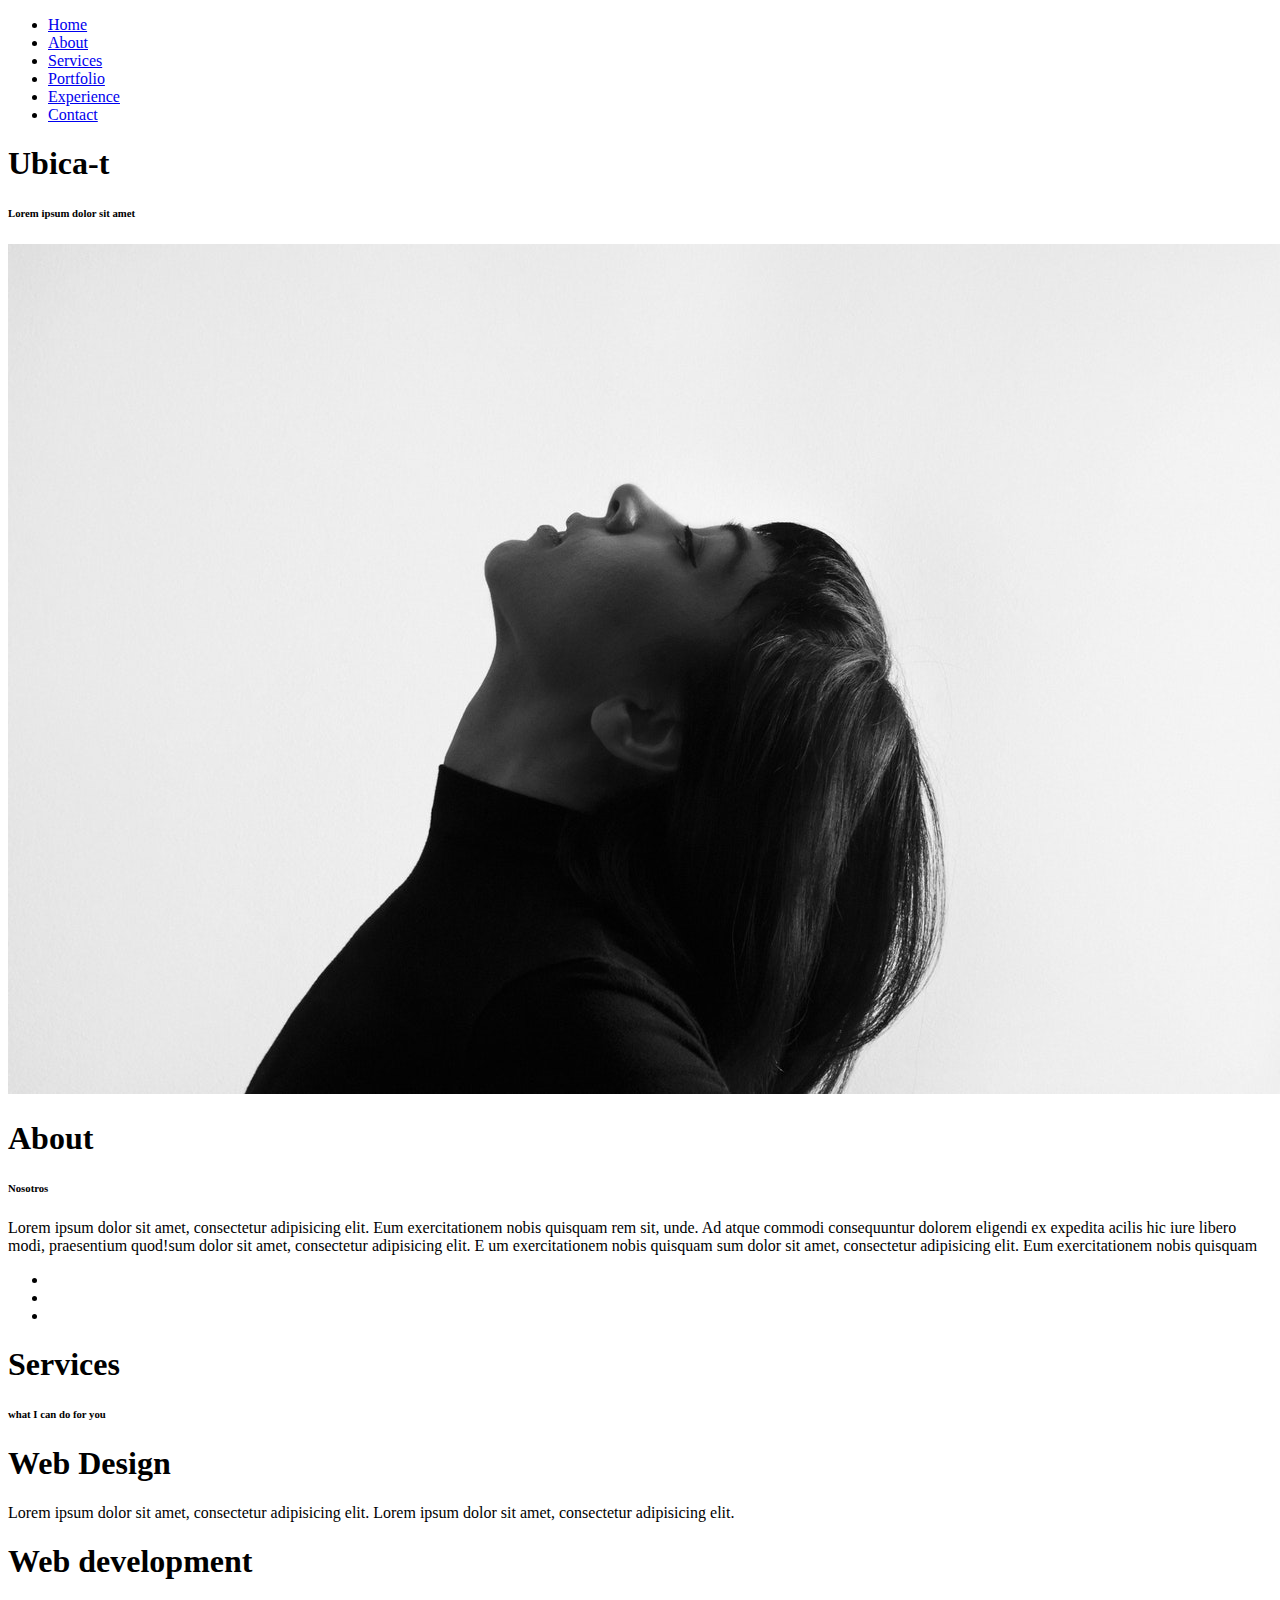
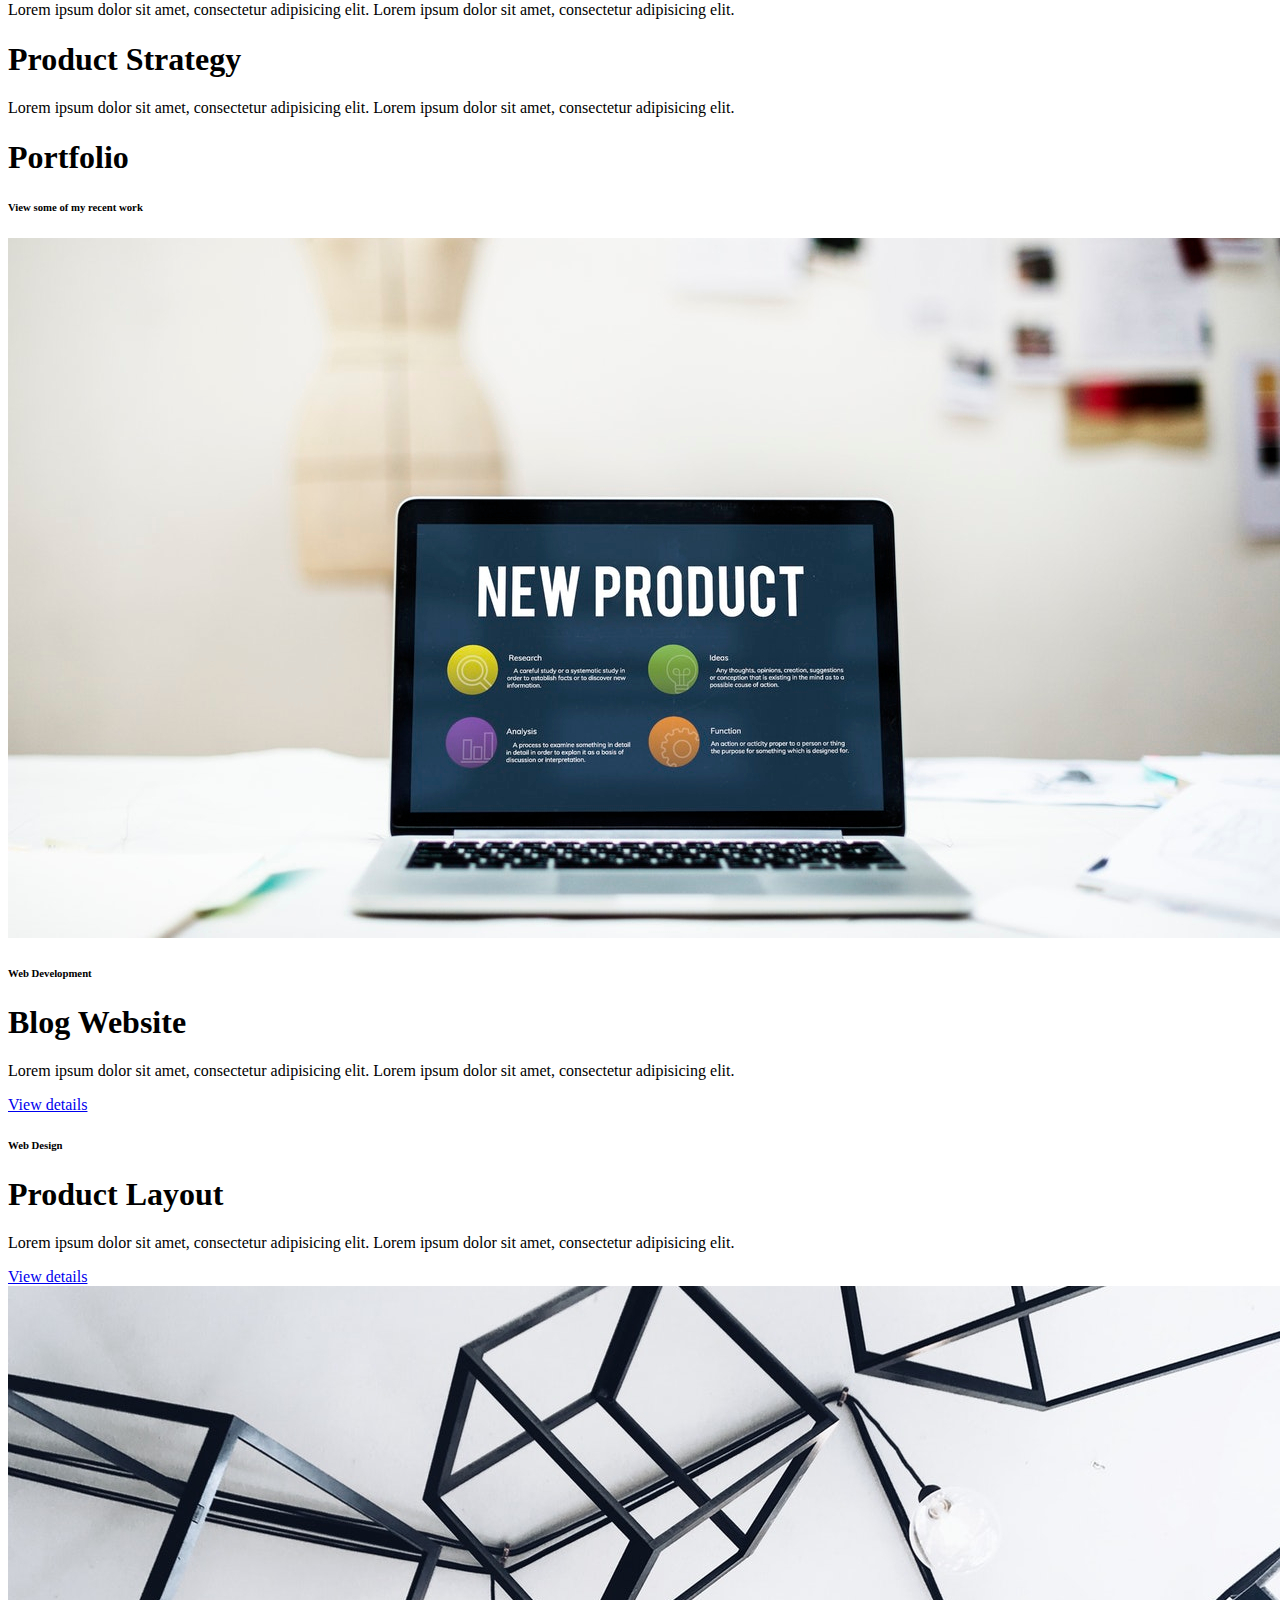
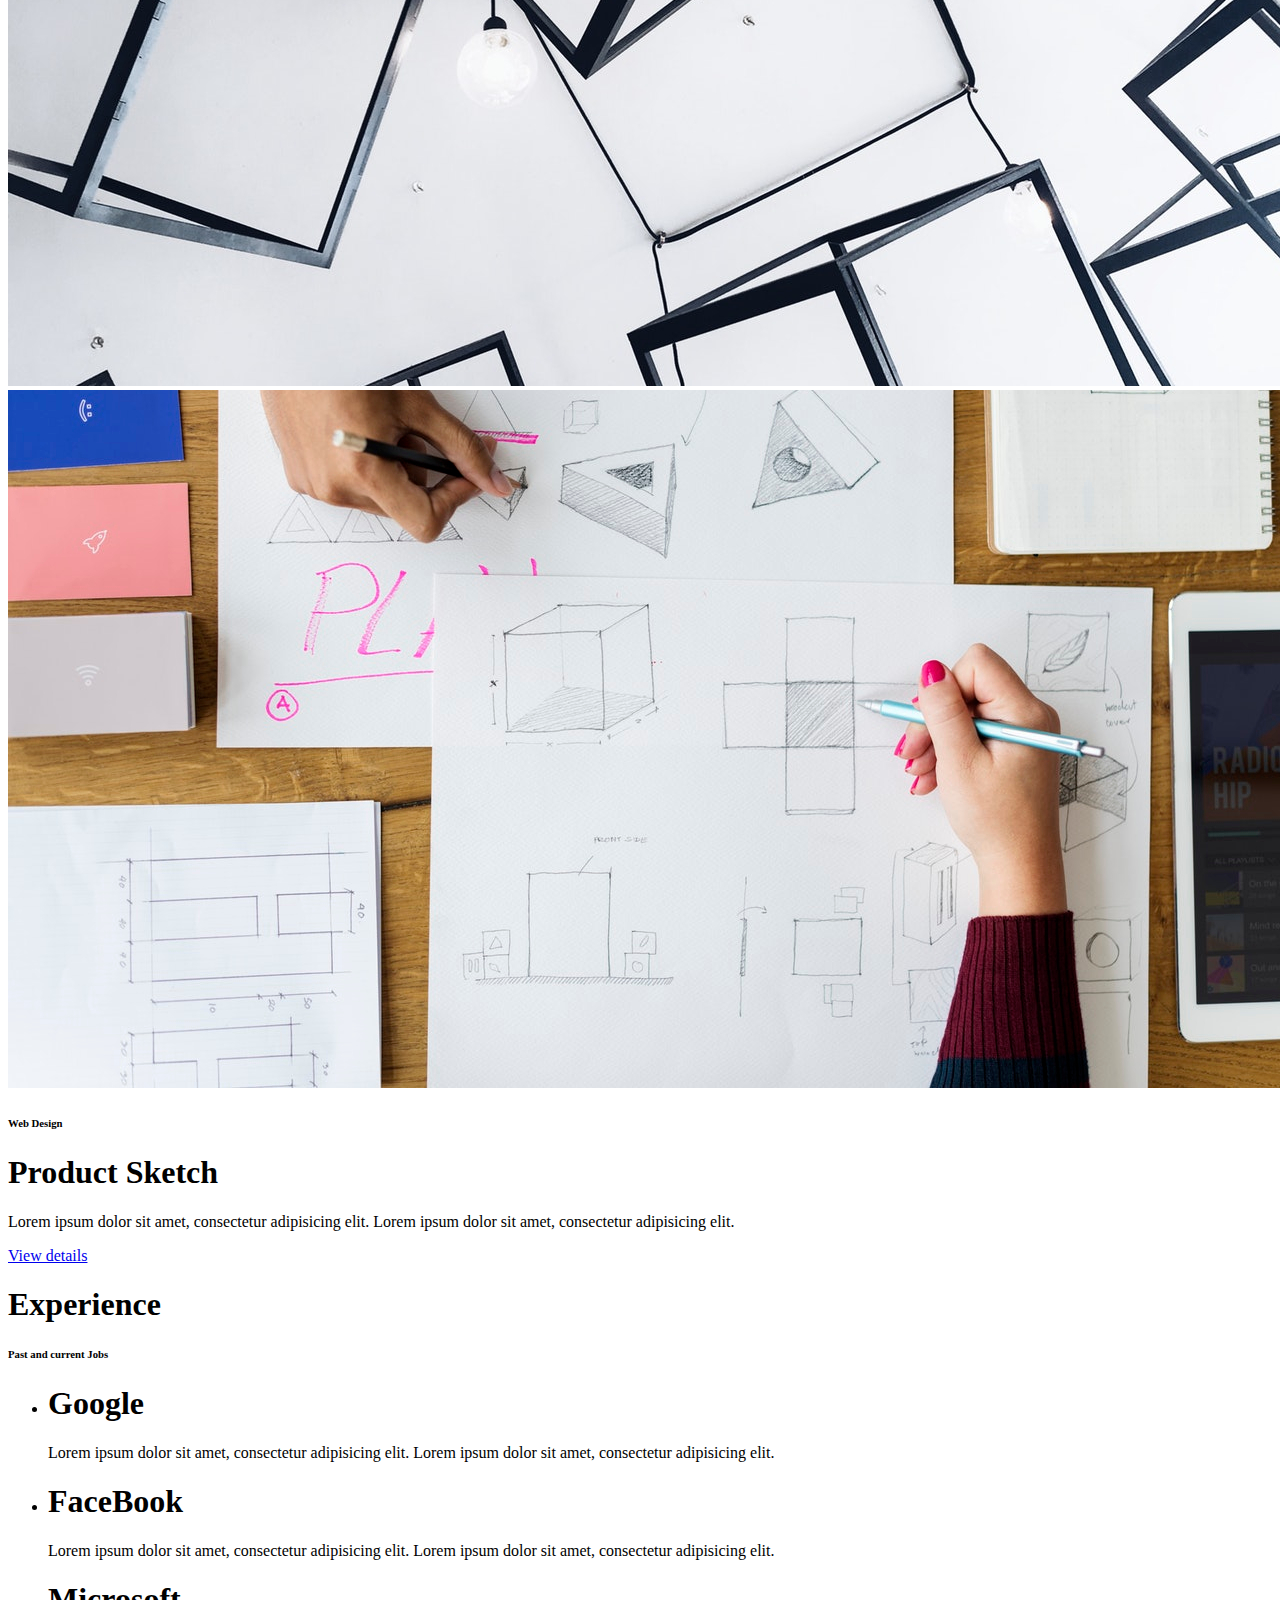
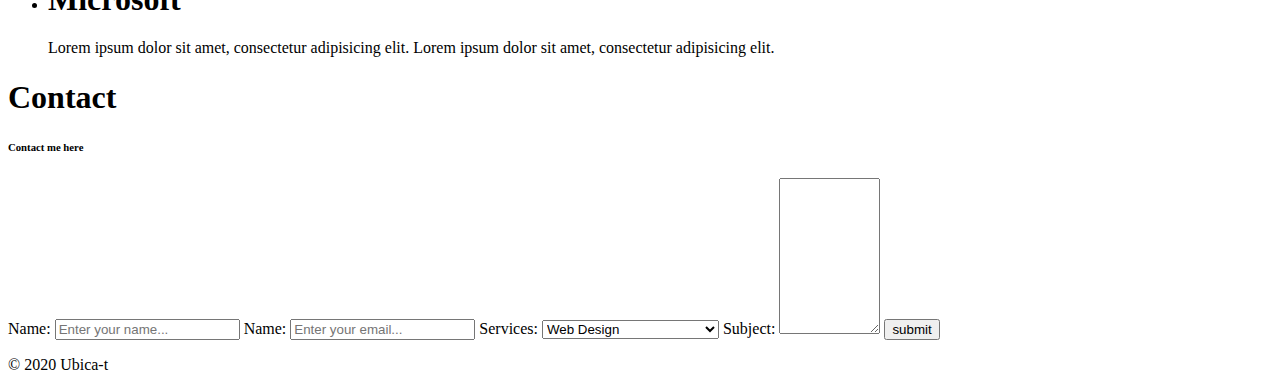
==== index.html @ 1b2a7c25 "markup ready" ====
<!DOCTYPE html>
<html lang="en">
<head>
    <meta charset="UTF-8">
    <meta name="viewport" content="width=device-width, initial-scale=1">
    <title>Rosie Ellis</title>
    <link rel="stylesheet" href="https://unpkg.com/aos@next/dist/aos.css"/>
    <link rel="stylesheet" href="https://use.fontawesome.com/releases/v5.7.2/css/all.css"
          integrity="sha384-fnmOCqbTlWIlj8LyTjo7mOUStjsKC4pOpQbqyi7RrhN7udi9RwhKkMHpvLbHG9Sr" crossorigin="anonymous">
    <link rel="stylesheet" href="main.css">
</head>
<body>
<header>
    <div class="menu-toggler">
        <div class="bar half start"></div>
        <div class="bar"></div>
        <div class="bar half end"></div>
    </div>
    <nav class="top-nav">
        <ul class="nav-list">
            <li>
                <a href="index.html" class="nav-link">Home</a>
            </li>
            <li>
                <a href="#about" class="nav-link">About</a>
            </li>
            <li>
                <a href="#services" class="nav-link">Services</a>
            </li>
            <li>
                <a href="#portfolio" class="nav-link">Portfolio</a>
            </li>
            <li>
                <a href="#experience" class="nav-link">Experience</a>
            </li>
            <li>
                <a href="#contact" class="nav-link">Contact</a>
            </li>
        </ul>
    </nav>
    <div class="landing-text">
        <h1>Ubica-t</h1>
        <h6>Lorem ipsum dolor sit amet</h6>
    </div>
</header>

<section class="about" id="about">
    <div class="container">
        <div class="profile-img">
            <img src="images/profile.jpeg" alt="">
        </div>
        <div class="about-details">
            <div class="about-heading">
                <h1>About</h1>
                <h6>Nosotros</h6>
            </div>
            <p>Lorem ipsum dolor sit amet, consectetur adipisicing elit. Eum exercitationem nobis quisquam rem sit,
                unde. Ad atque commodi consequuntur dolorem eligendi ex expedita
                acilis hic iure libero modi, praesentium quod!sum dolor sit amet, consectetur adipisicing elit. E
                um exercitationem nobis quisquam sum dolor sit amet, consectetur adipisicing elit. Eum exercitationem
                nobis quisquam
            </p>
        </div>
        <div class="social-media">
            <ul class="nav-list">
                <li>
                    <a href="#" class="icon-link"><i class="fab fa-facebook-square"></i></a>
                </li>
                <li>
                    <a href="#" class="icon-link"><i class="fab fa-twitter-square"></i></a>
                </li>
                <li>
                    <a href="#" class="icon-link"><i class="fab fa-dribbble-square"></i></a>
                </li>
            </ul>
        </div>
    </div>
</section>
<section class="services" id="services">
    <div class="container">
        <div class="section-heading">
            <h1>Services</h1>
            <h6>what I can do for you</h6>
        </div>
        <div class="my-skills">
            <div class="skill">
                <div class="icon-container">
                    <i class="fas-fa-layer-gruop"></i>
                </div>
                <h1>Web Design</h1>
                <p>
                    Lorem ipsum dolor sit amet, consectetur adipisicing elit.
                    Lorem ipsum dolor sit amet, consectetur adipisicing elit.
                </p>
            </div>
            <div class="skill">
                <div class="icon-container">
                    <i class="fas-fa-layer-gruop"></i>
                </div>
                <h1>Web development</h1>
                <p>
                    Lorem ipsum dolor sit amet, consectetur adipisicing elit.
                    Lorem ipsum dolor sit amet, consectetur adipisicing elit.
                </p>
            </div>
            <div class="skill">
                <div class="icon-container">
                    <i class="fas-fa-layer-gruop"></i>
                </div>
                <h1>Product Strategy</h1>
                <p>
                    Lorem ipsum dolor sit amet, consectetur adipisicing elit.
                    Lorem ipsum dolor sit amet, consectetur adipisicing elit.
                </p>
            </div>
        </div>
    </div>
</section>

<section class="portfolio" id="portfolio">
    <div class="container">
        <div class="section-heading">
            <h1>Portfolio</h1>
            <h6>View some of my recent work</h6>
        </div>
        <div class="portfolio-item">
            <div class="portfolio-img">
                <img src="images/portitem1.jpeg" alt="">
            </div>
            <div class="portfolio-description">
                <h6>Web Development</h6>
                <h1>Blog Website</h1>
                <p>Lorem ipsum dolor sit amet, consectetur adipisicing elit.
                    Lorem ipsum dolor sit amet, consectetur adipisicing elit.
                </p>
                <a href="#" class="cta">View details</a>
            </div>
        </div>
        <div class="portfolio-item">
            <div class="portfolio-description">
                <h6>Web Design</h6>
                <h1>Product Layout</h1>
                <p>Lorem ipsum dolor sit amet, consectetur adipisicing elit.
                    Lorem ipsum dolor sit amet, consectetur adipisicing elit.
                </p>
                <a href="#" class="cta">View details</a>
            </div>
            <div class="portfolio-img">
                <img src="images/portitem2.jpeg" alt="">
            </div>

        </div>
        <div class="portfolio-item">
            <div class="portfolio-img">
                <img src="images/portitem3.jpeg" alt="">
            </div>
            <div class="portfolio-description">
                <h6>Web Design</h6>
                <h1>Product Sketch</h1>
                <p>Lorem ipsum dolor sit amet, consectetur adipisicing elit.
                    Lorem ipsum dolor sit amet, consectetur adipisicing elit.
                </p>
                <a href="#" class="cta">View details</a>
            </div>
        </div>
    </div>
</section>

<section class="experience" id="experience">
    <div class="container">
        <div class="section-heading">
            <h1>Experience</h1>
            <h6>Past and current Jobs</h6>
        </div>
        <div class="timeline">
            <ul>
                <li class="date" data-date="2011 - Present">
                    <h1>Google</h1>
                    <p>
                        Lorem ipsum dolor sit amet, consectetur adipisicing elit.
                        Lorem ipsum dolor sit amet, consectetur adipisicing elit.
                    </p>
                </li>
                <li class="date" data-date="2008 - 2011">
                    <h1>FaceBook</h1>
                    <p>
                        Lorem ipsum dolor sit amet, consectetur adipisicing elit.
                        Lorem ipsum dolor sit amet, consectetur adipisicing elit.
                    </p>
                </li>
                <li class="date" data-date="2002 - 2007">
                    <h1>Microsoft</h1>
                    <p>
                        Lorem ipsum dolor sit amet, consectetur adipisicing elit.
                        Lorem ipsum dolor sit amet, consectetur adipisicing elit.
                    </p>
                </li>
            </ul>
        </div>
    </div>
</section>

<section class="contact" id="contact">
    <div class="container">
        <div class="section-heading">
            <h1>Contact</h1>
            <h6>Contact me here</h6>
        </div>
        <form action="">
            <label for="name">Name:</label>
            <input type="text" id="name" name="name" placeholder="Enter your name..." required>
            <label for="email">Name:</label>
            <input type="email" id="email" name="email" placeholder="Enter your email..." required>
            <label for="service">Services:</label>
            <select name="services" id="service">
                <option value="">Web Design</option>
                <option value="">Web Development</option>
                <option value="">Web Design/Development</option>
            </select>
            <label for="subject">Subject:</label>
            <textarea name="subject" id="subject" cols="10" rows="10"></textarea>
            <input type="submit" value="submit">

        </form>
    </div>
</section>

<footer class="copyright">
    <div class="up" id="up">
        <i class="fas fa-chevron-up"></i>
        <p>&copy; 2020 Ubica-t</p>
    </div>
</footer>

<script src="https://ajax.googleapis.com/ajax/libs/jquery/3.3.1/jquery.min.js"></script>
<script src="https://unpkg.com/aos@next/dist/aos.js"></script>
<script src="main.js"></script>
</body>
</html>
---- main.css ----
/*Start global*/
/*End global*/

/*Start reusable*/
/*End reusable*/

/*Start header*/
/*End header*/

/*Start about*/
/*End about*/

/*Start services*/
/*End services*/

/*Start portfolio*/
/*End services*/

/*Start timeline*/
/*End timeline*/

/*Start contact*/
/*End contact*/

/*Start footer*/
/*End footer*/

/*Start animations*/
/*End animations*/

/*Start media queries*/
/*End media queries*/
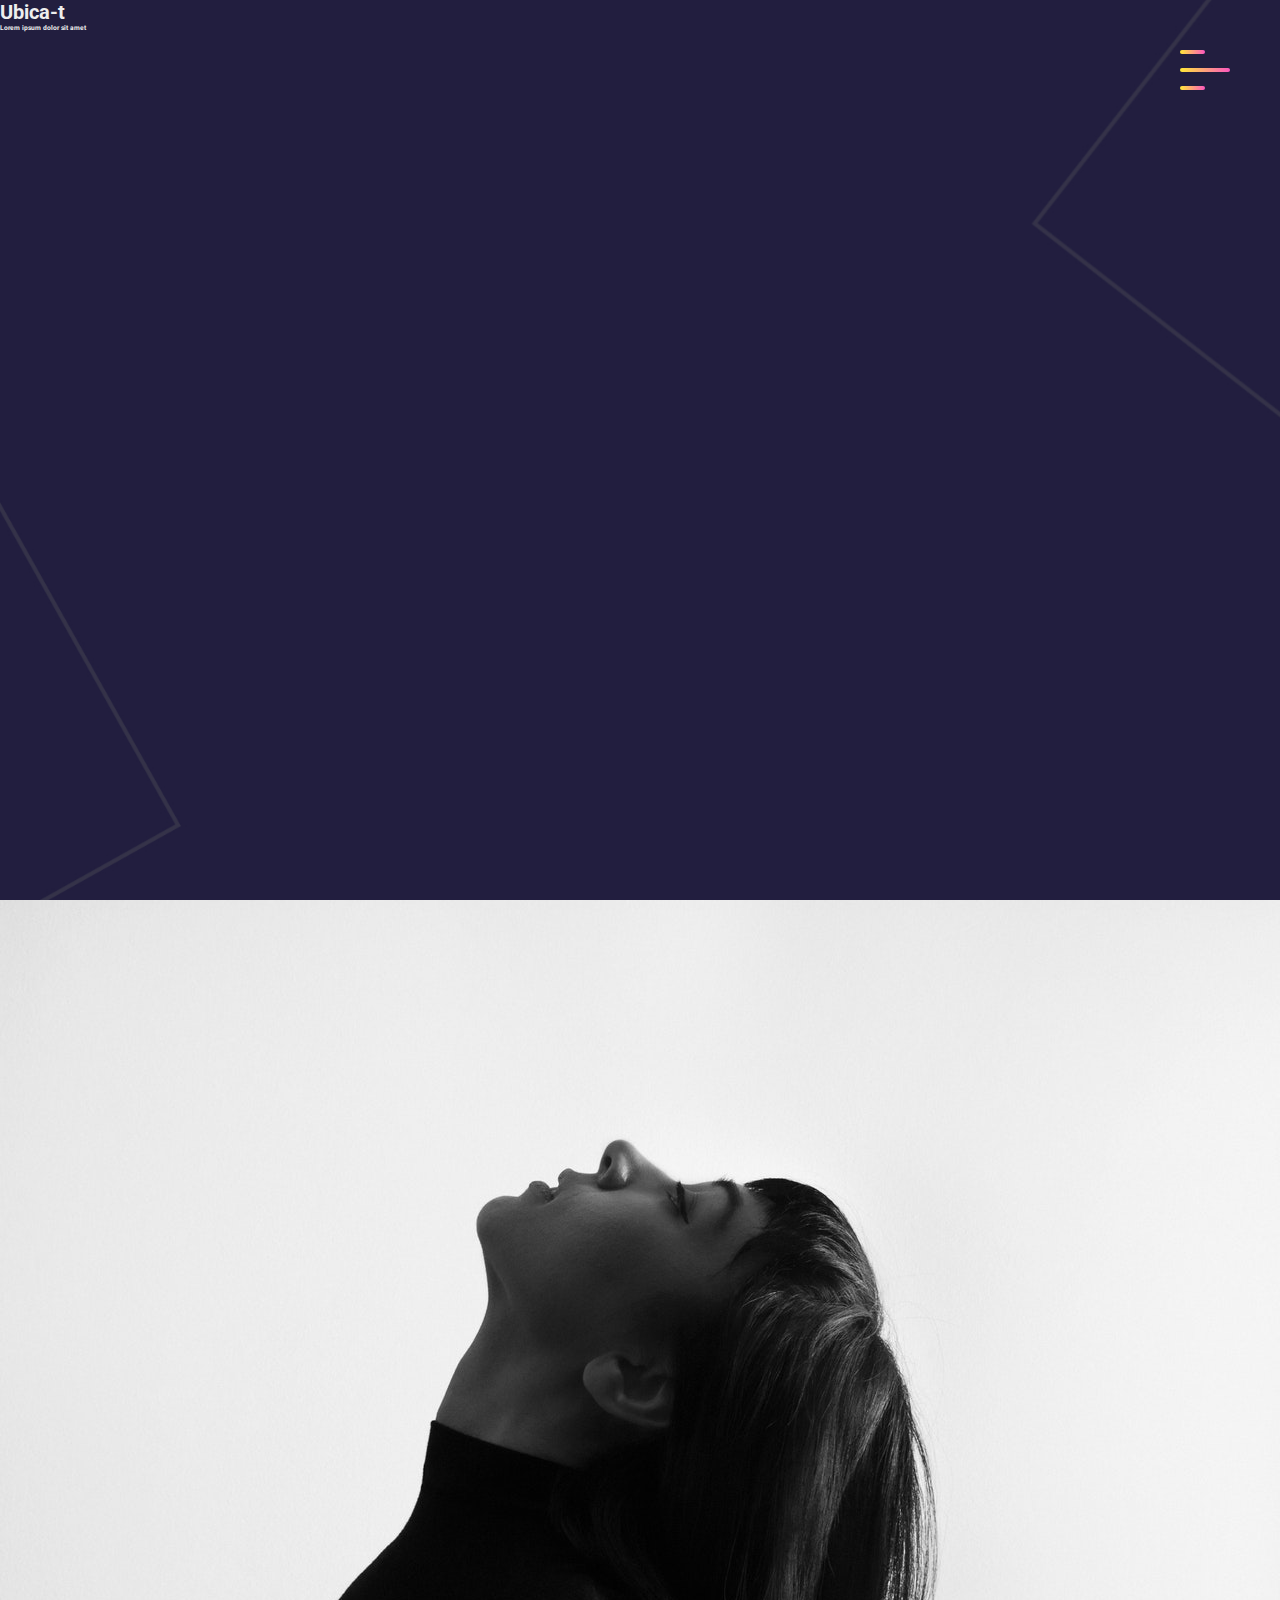
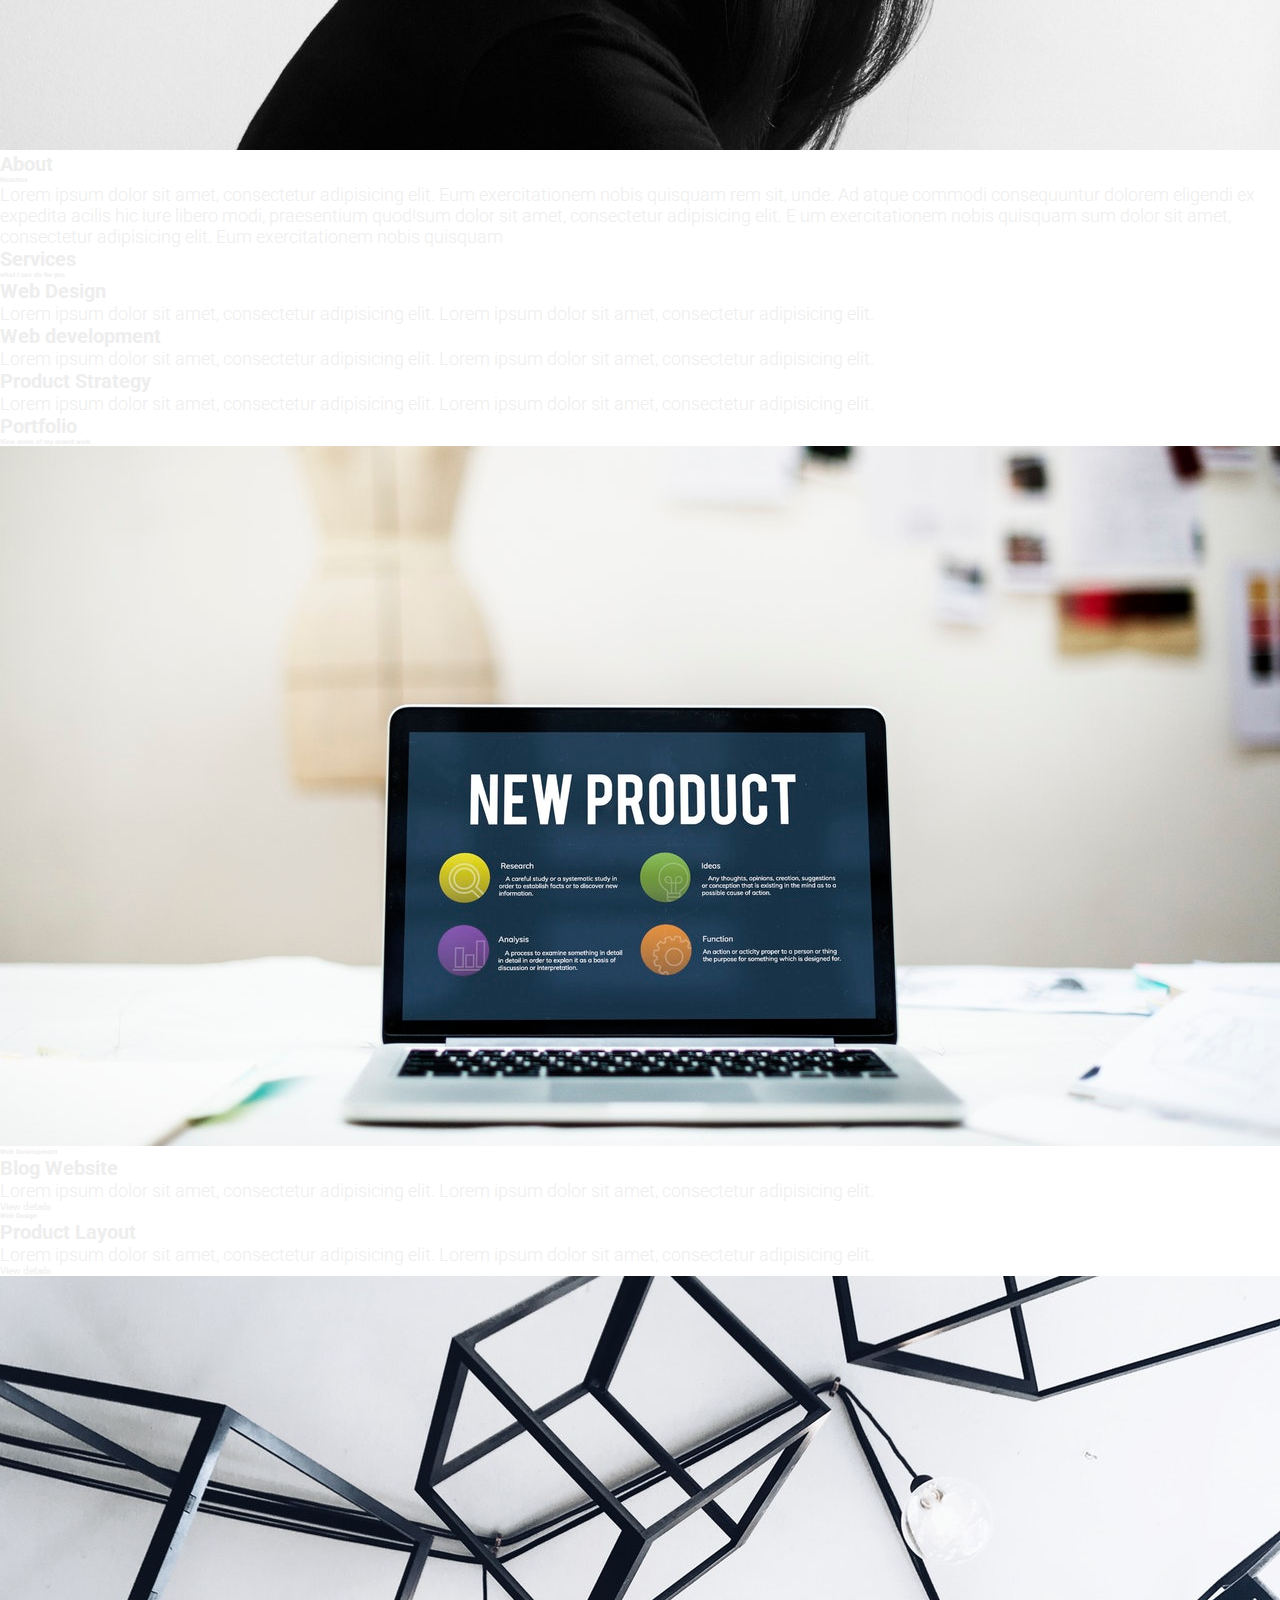
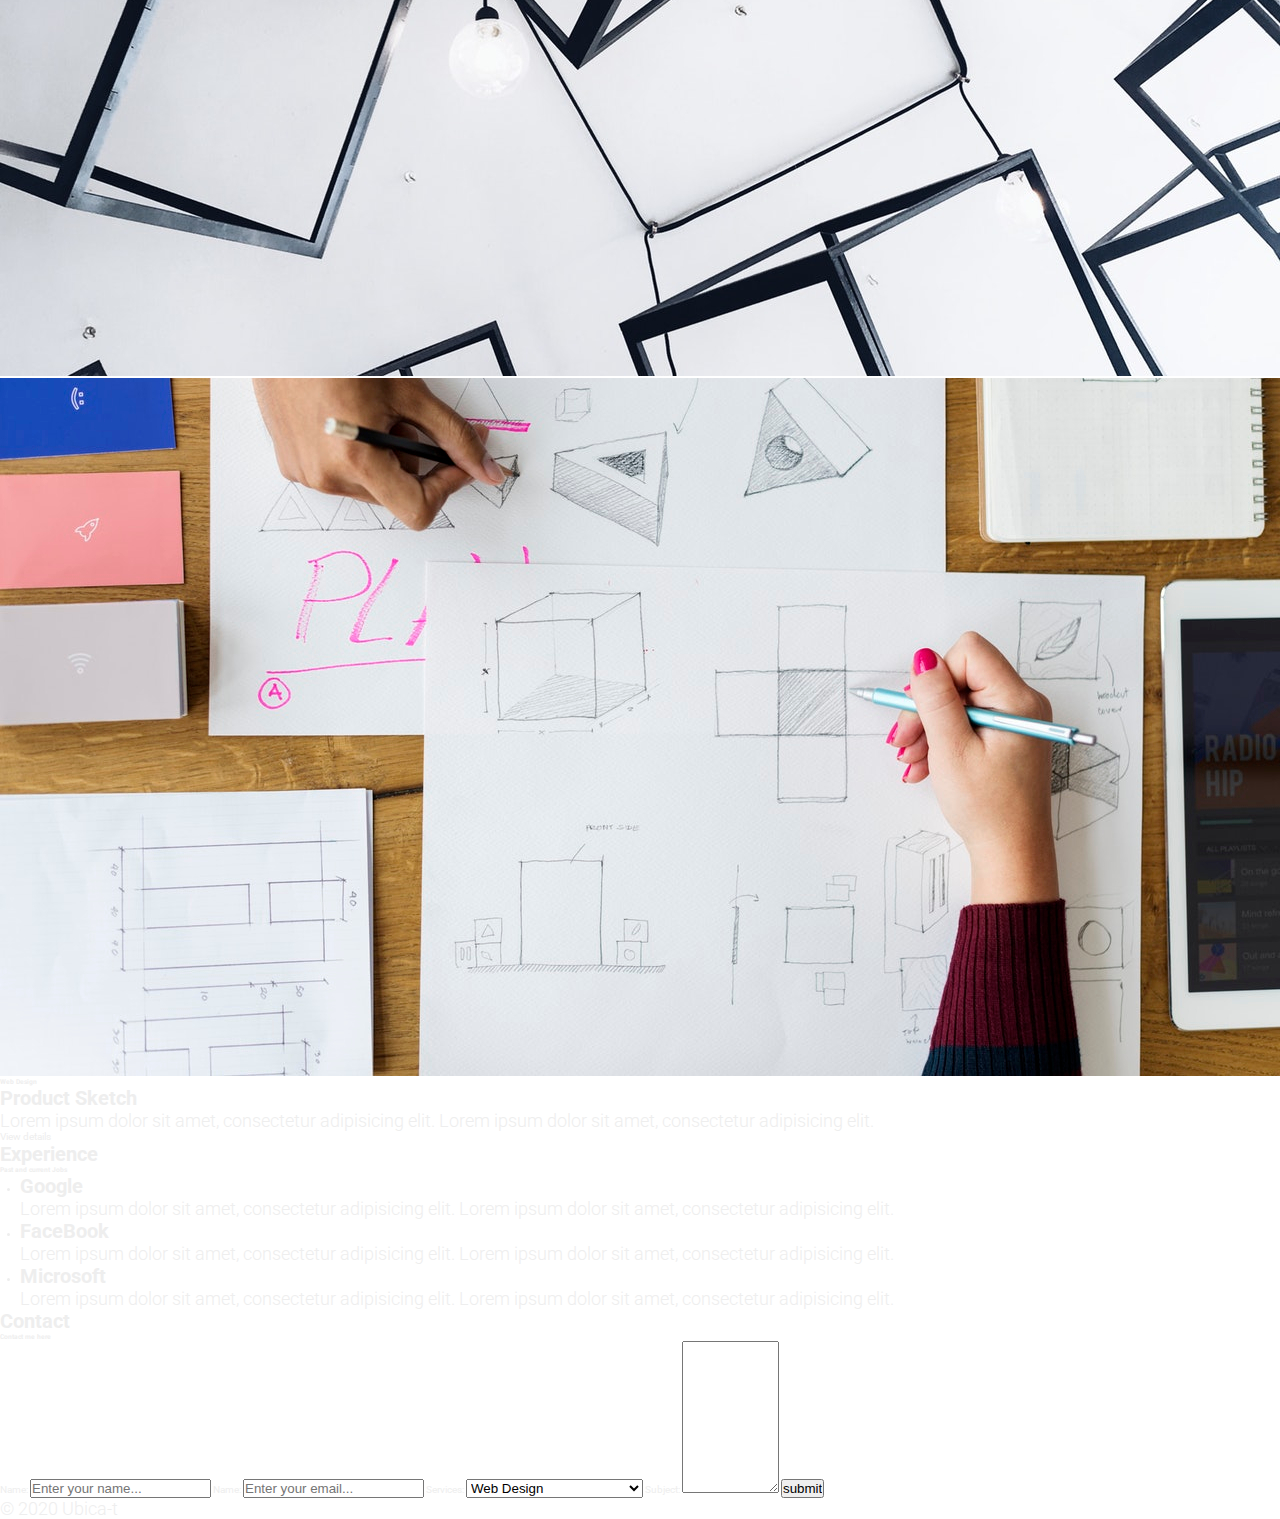
==== commit 547134ac: "starting css" ====
--- a/index.html
+++ b/index.html
@@ -4,6 +4,7 @@
     <meta charset="UTF-8">
     <meta name="viewport" content="width=device-width, initial-scale=1">
     <title>Rosie Ellis</title>
+    <link href="https://fonts.googleapis.com/css2?family=Piedra&family=Roboto:wght@300;400;700&display=swap" rel="stylesheet">
     <link rel="stylesheet" href="https://unpkg.com/aos@next/dist/aos.css"/>
     <link rel="stylesheet" href="https://use.fontawesome.com/releases/v5.7.2/css/all.css"
           integrity="sha384-fnmOCqbTlWIlj8LyTjo7mOUStjsKC4pOpQbqyi7RrhN7udi9RwhKkMHpvLbHG9Sr" crossorigin="anonymous">
--- a/main.css
+++ b/main.css
@@ -1,10 +1,126 @@
 /*Start global*/
+* {
+    margin: 0;
+    padding: 0;
+    box-sizing: border-box;
+}
+
+/* font-family: 'Piedra', cursive; */
+/* font-family: 'Roboto', sans-serif; */
+
+html {
+    font-size: 10px;
+    font-family: 'Roboto', sans-serif;
+    color: #eee;
+}
+
+body{
+    width: 100%;
+    height: 100%;
+    background: url("images/sitebg.jpg") no-repeat center fixed;
+    background-size: cover;
+}
+
+a{
+    text-decoration: none;
+    color: #eee;
+}
+
+p{
+    font-size: 1.8em;
+    font-weight: 300;
+}
+
+img{
+    width: 100%;
+}
 /*End global*/
 
 /*Start reusable*/
 /*End reusable*/
 
 /*Start header*/
+header{
+    width: 100%;
+    height: 100vh;
+}
+
+.top-nav{
+    width: 100%;
+    height: 100vh;
+    position: fixed;
+    top: -100vh;
+    background-color: #16162d;
+    border-bottom-right-radius: 100%;
+    border-bottom-left-radius: 100%;
+    transition: all 650ms cubic-bezier(1,0,0,1);
+}
+
+.nav-list{
+    list-style: none;
+    width: 100%;
+    height: 100%;
+    display: flex;
+    justify-content: center;
+    align-items: center;
+}
+
+li{
+    margin: 0 2em;
+}
+
+.nav-link{
+    font-family: 'Piedra', cursive;
+    font-size: 5em;
+    padding: 1em;
+}
+
+.nav-link:hover,
+.nav-link:focus {
+    background: linear-gradient(to top, #ffe838, #fd57bf);
+    -webkit-background-clip: text;
+    -webkit-text-fill-color: transparent;
+}
+
+
+.top-nav.open{
+    top: 0;
+    border-radius: initial;
+}
+
+.menu-toggler{
+    position: absolute;
+    top: 5rem;
+    right: 5rem;
+    width: 5rem;
+    height: 4rem;
+    display: flex;
+    flex-direction: column;
+    justify-content: space-between;
+    cursor: pointer;
+    z-index: 1500;
+    transition: transform 650ms ease-out;
+}
+
+.menu-toggler.open{
+    transform: rotate(-45deg);
+
+}
+
+.bar{
+    background: linear-gradient(to right, #ffe838, #fd57bf);
+    width: 100%;
+    height: 4px;
+    border-radius: .8em;
+
+}
+
+.bar.half{
+    width: 50%;
+    
+}
+
+
 /*End header*/
 
 /*Start about*/
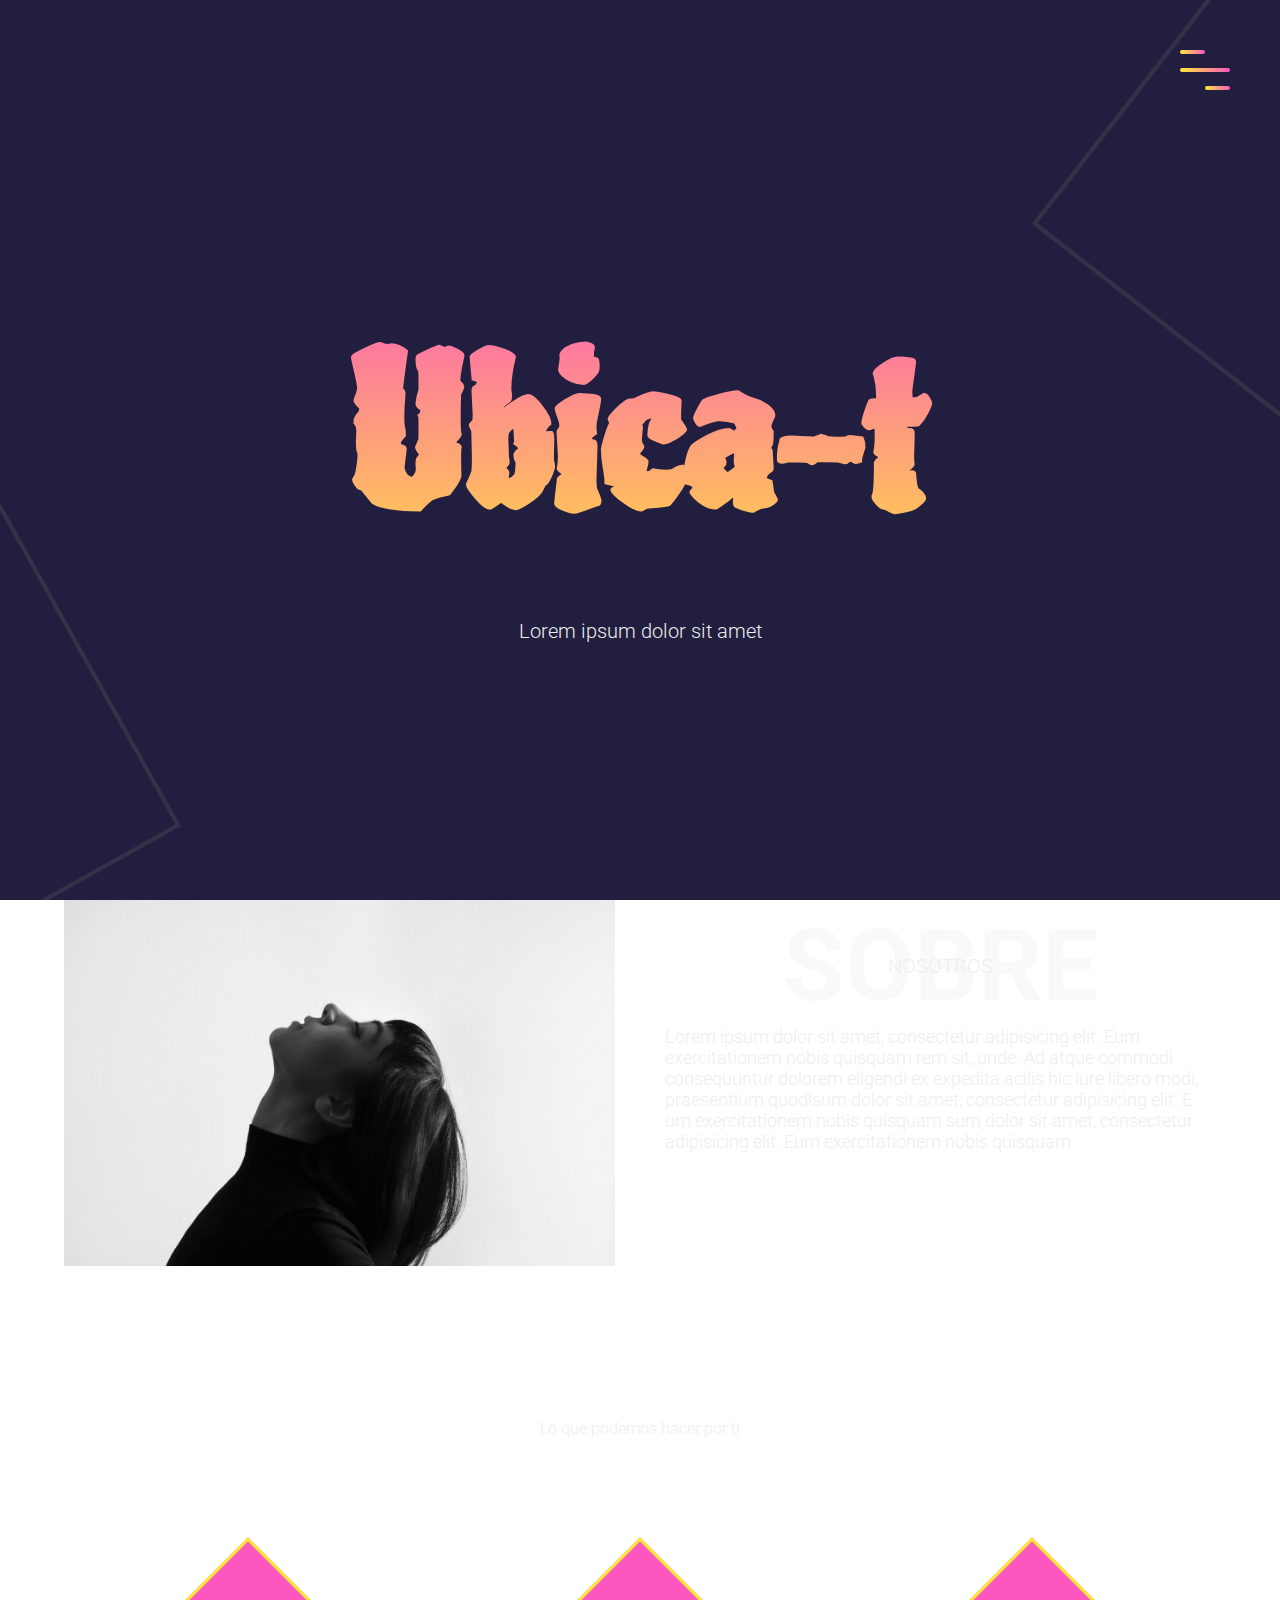
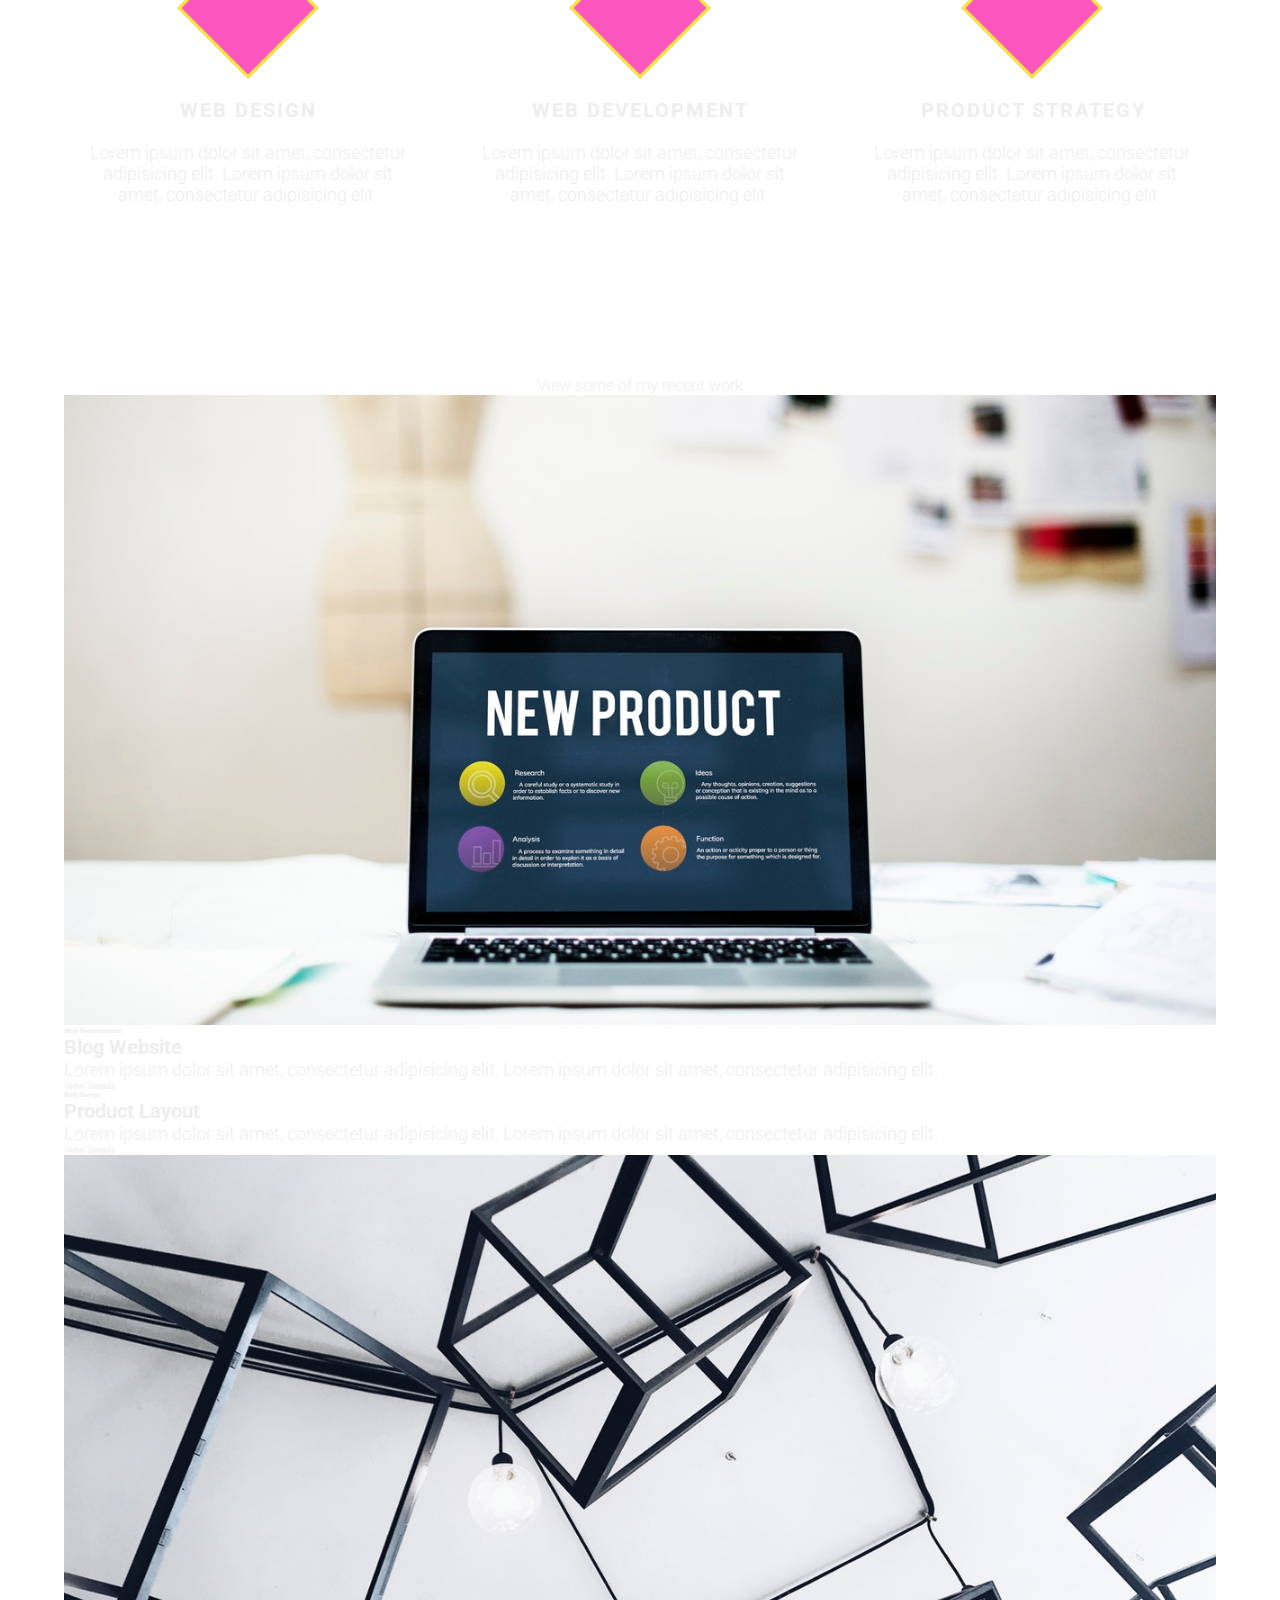
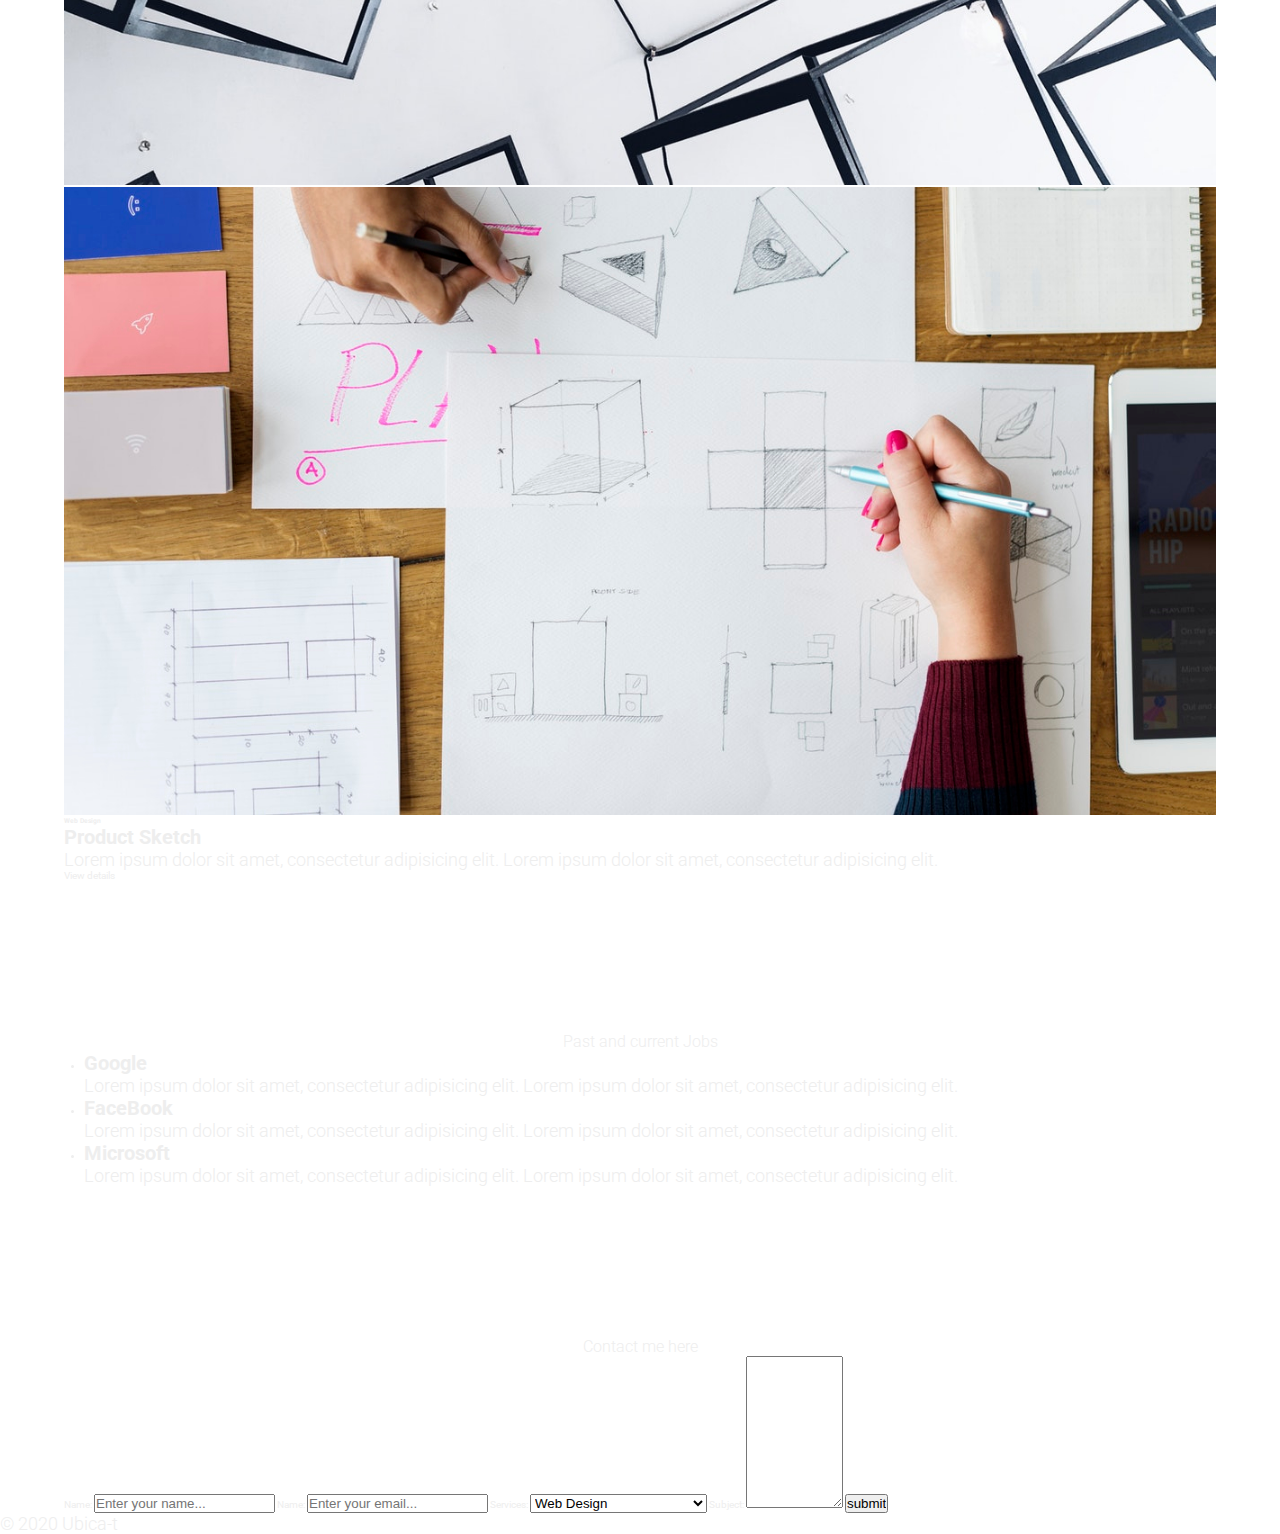
==== commit 4b5fc907: "services and skills done" ====
--- a/index.html
+++ b/index.html
@@ -4,8 +4,10 @@
     <meta charset="UTF-8">
     <meta name="viewport" content="width=device-width, initial-scale=1">
     <title>Rosie Ellis</title>
-    <link href="https://fonts.googleapis.com/css2?family=Piedra&family=Roboto:wght@300;400;700&display=swap" rel="stylesheet">
+    <link href="https://fonts.googleapis.com/css2?family=Piedra&family=Roboto:wght@300;400;700&display=swap"
+          rel="stylesheet">
     <link rel="stylesheet" href="https://unpkg.com/aos@next/dist/aos.css"/>
+    <!--     <link rel="stylesheet" href="https://cdnjs.cloudflare.com/ajax/libs/font-awesome/5.11.2/css/all.css" integrity="sha256-46qynGAkLSFpVbEBog43gvNhfrOj+BmwXdxFgVK/Kvc=" crossorigin="anonymous" />-->
     <link rel="stylesheet" href="https://use.fontawesome.com/releases/v5.7.2/css/all.css"
           integrity="sha384-fnmOCqbTlWIlj8LyTjo7mOUStjsKC4pOpQbqyi7RrhN7udi9RwhKkMHpvLbHG9Sr" crossorigin="anonymous">
     <link rel="stylesheet" href="main.css">
@@ -52,7 +54,7 @@
         </div>
         <div class="about-details">
             <div class="about-heading">
-                <h1>About</h1>
+                <h1>Sobre</h1>
                 <h6>Nosotros</h6>
             </div>
             <p>Lorem ipsum dolor sit amet, consectetur adipisicing elit. Eum exercitationem nobis quisquam rem sit,
@@ -61,32 +63,33 @@
                 um exercitationem nobis quisquam sum dolor sit amet, consectetur adipisicing elit. Eum exercitationem
                 nobis quisquam
             </p>
-        </div>
-        <div class="social-media">
-            <ul class="nav-list">
-                <li>
-                    <a href="#" class="icon-link"><i class="fab fa-facebook-square"></i></a>
-                </li>
-                <li>
-                    <a href="#" class="icon-link"><i class="fab fa-twitter-square"></i></a>
-                </li>
-                <li>
-                    <a href="#" class="icon-link"><i class="fab fa-dribbble-square"></i></a>
-                </li>
-            </ul>
-        </div>
+            <div class="social-media">
+                <ul class="nav-list">
+                    <li>
+                        <a href="#" class="icon-link"><i class="fab fa-facebook-square"></i></a>
+                    </li>
+                    <li>
+                        <a href="#" class="icon-link"><i class="fab fa-twitter-square"></i></a>
+                    </li>
+                    <li>
+                       <a href="#" class="icon-link"><i class="fab fa-linkedin"></i></a>
+                    </li>
+                </ul>
+            </div>
+        </div>
+
     </div>
 </section>
 <section class="services" id="services">
     <div class="container">
         <div class="section-heading">
-            <h1>Services</h1>
-            <h6>what I can do for you</h6>
+            <h1>Servicios</h1>
+            <h6>Lo que podemos hacer por ti</h6>
         </div>
         <div class="my-skills">
             <div class="skill">
                 <div class="icon-container">
-                    <i class="fas-fa-layer-gruop"></i>
+                    <i class="fas fa-layer-group"></i>
                 </div>
                 <h1>Web Design</h1>
                 <p>
@@ -96,7 +99,7 @@
             </div>
             <div class="skill">
                 <div class="icon-container">
-                    <i class="fas-fa-layer-gruop"></i>
+                   <i class="fas fa-layer-group"></i>
                 </div>
                 <h1>Web development</h1>
                 <p>
@@ -106,7 +109,7 @@
             </div>
             <div class="skill">
                 <div class="icon-container">
-                    <i class="fas-fa-layer-gruop"></i>
+                   <i class="fas fa-layer-group"></i>
                 </div>
                 <h1>Product Strategy</h1>
                 <p>
--- a/main.css
+++ b/main.css
@@ -37,6 +37,57 @@
 /*End global*/
 
 /*Start reusable*/
+.container{
+    width: 90%;
+    max-width: 120rem;
+    height: 100%;
+    margin: 0 auto;
+    position: relative;
+}
+
+.section-heading{
+    text-align: center;
+    margin-top: 10rem;
+}
+
+.section-heading h1{
+    font-size: 3.5rem;
+    color: rgba(255,255,255, .3);
+    text-transform: uppercase;
+    font-weight: 300;
+    position: relative;
+    margin-bottom: 1rem;
+}
+
+.section-heading h1::before,
+.section-heading h1::after {
+    content: '';
+    position: absolute;
+    bottom: -.5rem;
+    left: 50%;
+    transform: translateX(-50%);
+    background-color: rgba(255,255,255,.75);
+}
+
+.section-heading h1::before{
+    width: 10rem;
+    height: 3px;
+    border-radius: .8rem;
+}
+
+.section-heading h1::after{
+    width: 1.5rem;
+    height: 1.5rem;
+    border-radius: 100%;
+    bottom: -1rem;
+}
+
+.section-heading h6{
+    font-size: 1.6rem;
+    font-weight: 300;
+
+
+}
 /*End reusable*/
 
 /*Start header*/
@@ -50,6 +101,7 @@
     height: 100vh;
     position: fixed;
     top: -100vh;
+    z-index: 50;
     background-color: #16162d;
     border-bottom-right-radius: 100%;
     border-bottom-left-radius: 100%;
@@ -111,22 +163,166 @@
     background: linear-gradient(to right, #ffe838, #fd57bf);
     width: 100%;
     height: 4px;
-    border-radius: .8em;
+    border-radius: .8rem;
 
 }
 
 .bar.half{
     width: 50%;
-    
-}
+}
+
+.bar.start{
+   transform-origin: right;
+    transition: transform 650ms cubic-bezier(.54,-0.81, .57,.57);
+}
+
+.open .bar.start{
+    transform: rotate(-450deg) translateX(.8rem);
+}
+
+.bar.end{
+    align-self: flex-end;
+   transform-origin: left;
+    transition: transform 650ms cubic-bezier(.54,-0.81, .57,.57);
+}
+
+
+.open .bar.end{
+    transform: rotate(-450deg) translateX(-.8rem);
+}
+
+.landing-text{
+    position: absolute;
+    top: 50%;
+    left: 50%;
+    transform: translate(-50%, -50%);
+    width: 100%;
+    text-align: center;
+    z-index: 1;
+}
+
+.landing-text h1{
+    font-size: 20em;
+    font-family: 'Piedra', cursive;
+     background: linear-gradient(to top, #ffe838, #fd57bf);
+    -webkit-background-clip: text;
+    -webkit-text-fill-color: transparent;
+    padding: .25em;
+    user-select: none;
+}
+
+.landing-text h6{
+    font-size: 2em;
+    font-weight: 300;
+}
+
 
 
 /*End header*/
 
 /*Start about*/
+
+.about .container{
+    display: flex;
+    align-items: center;
+    justify-content: center;
+}
+
+.about-heading{
+    text-align: center;
+    text-transform: uppercase;
+    line-height: 0;
+    margin-bottom: 6em;
+
+}
+
+.about-heading h1{
+    font-size: 10em;
+    opacity: .3;
+
+}
+.about-heading h6{
+    font-size: 2em;
+    font-weight: 300;
+}
+
+.profile-img{
+    flex: 1;
+    margin-right: 5em;
+}
+
+.about-details{
+    flex: 1;
+}
+
+.social-media{
+    margin-top: 5rem;
+}
+
+.social-media i {
+    font-size: 5rem;
+    transition: color 650ms;
+}
+
+.fa-facebook-square:hover,
+.fa-facebook-square:focus {
+    color: #4267b2;
+}
+
+.fa-twitter-square:hover,
+.fa-twitter-square:hover {
+    color: #38a1fe ;
+}
+
+.fa-linkedin:hover,
+.fa-linkedin:focus {
+    color: #006097;
+}
+
 /*End about*/
 
 /*Start services*/
+
+.my-skills{
+    margin-top: 10rem;
+    display: grid;
+    grid-template-columns: repeat(auto-fit, minmax(25rem, 1fr));
+    grid-gap: 2.5rem;
+    text-align: center;
+
+}
+
+.skill {
+    display: flex;
+    flex-direction: column;
+    justify-content: center;
+    align-items: center;
+    padding: 2rem;
+}
+
+.skill h1{
+    text-transform: uppercase;
+    margin: 2rem -2px 2rem 0;
+    letter-spacing: 2px;
+}
+
+.icon-container {
+    width: 10rem;
+    height: 10rem;
+    border: 3px solid #ffe838;
+    background: #fd57bf;
+    margin-bottom: 2rem;
+    display: flex;
+    transform: rotate(45deg);
+
+}
+
+.icon-container i{
+    color: #ffe838;
+    font-size: 5rem ;
+    margin: auto;
+    transform: rotate(-45deg);
+}
 /*End services*/
 
 /*Start portfolio*/
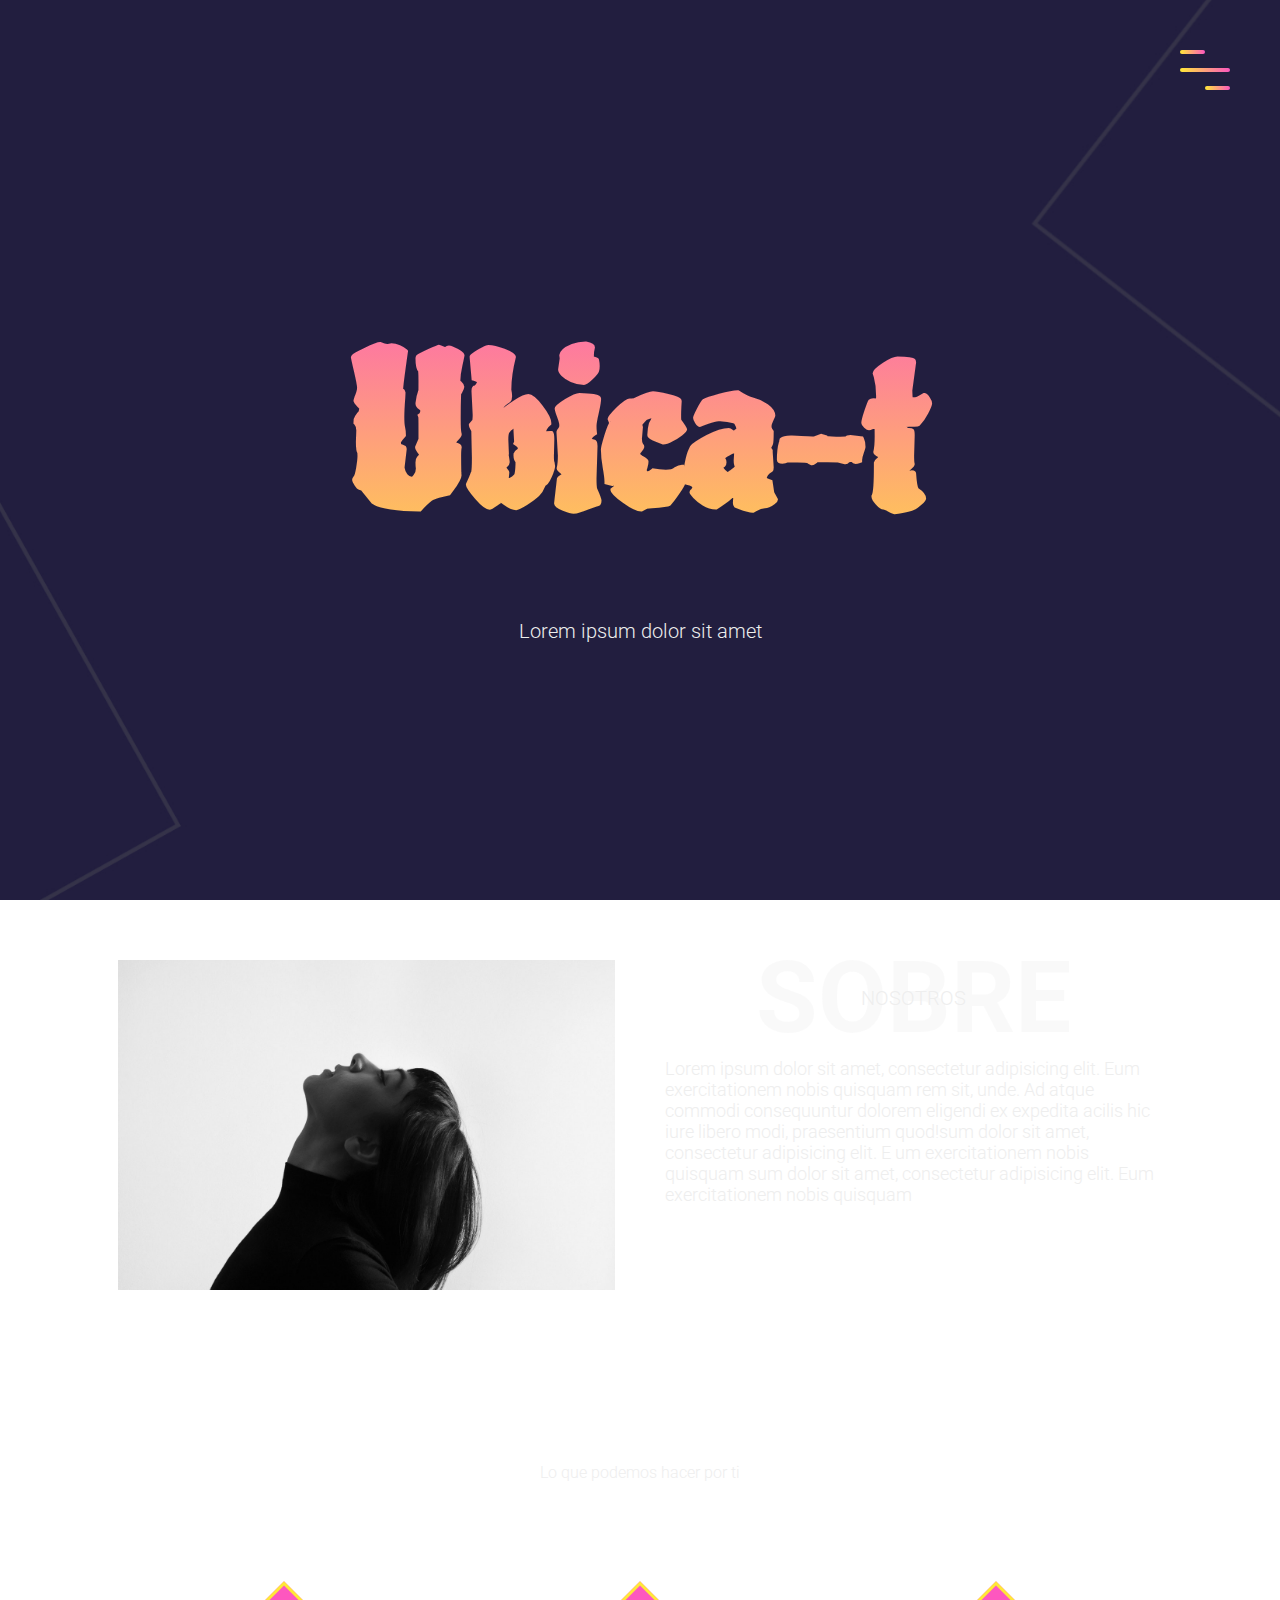
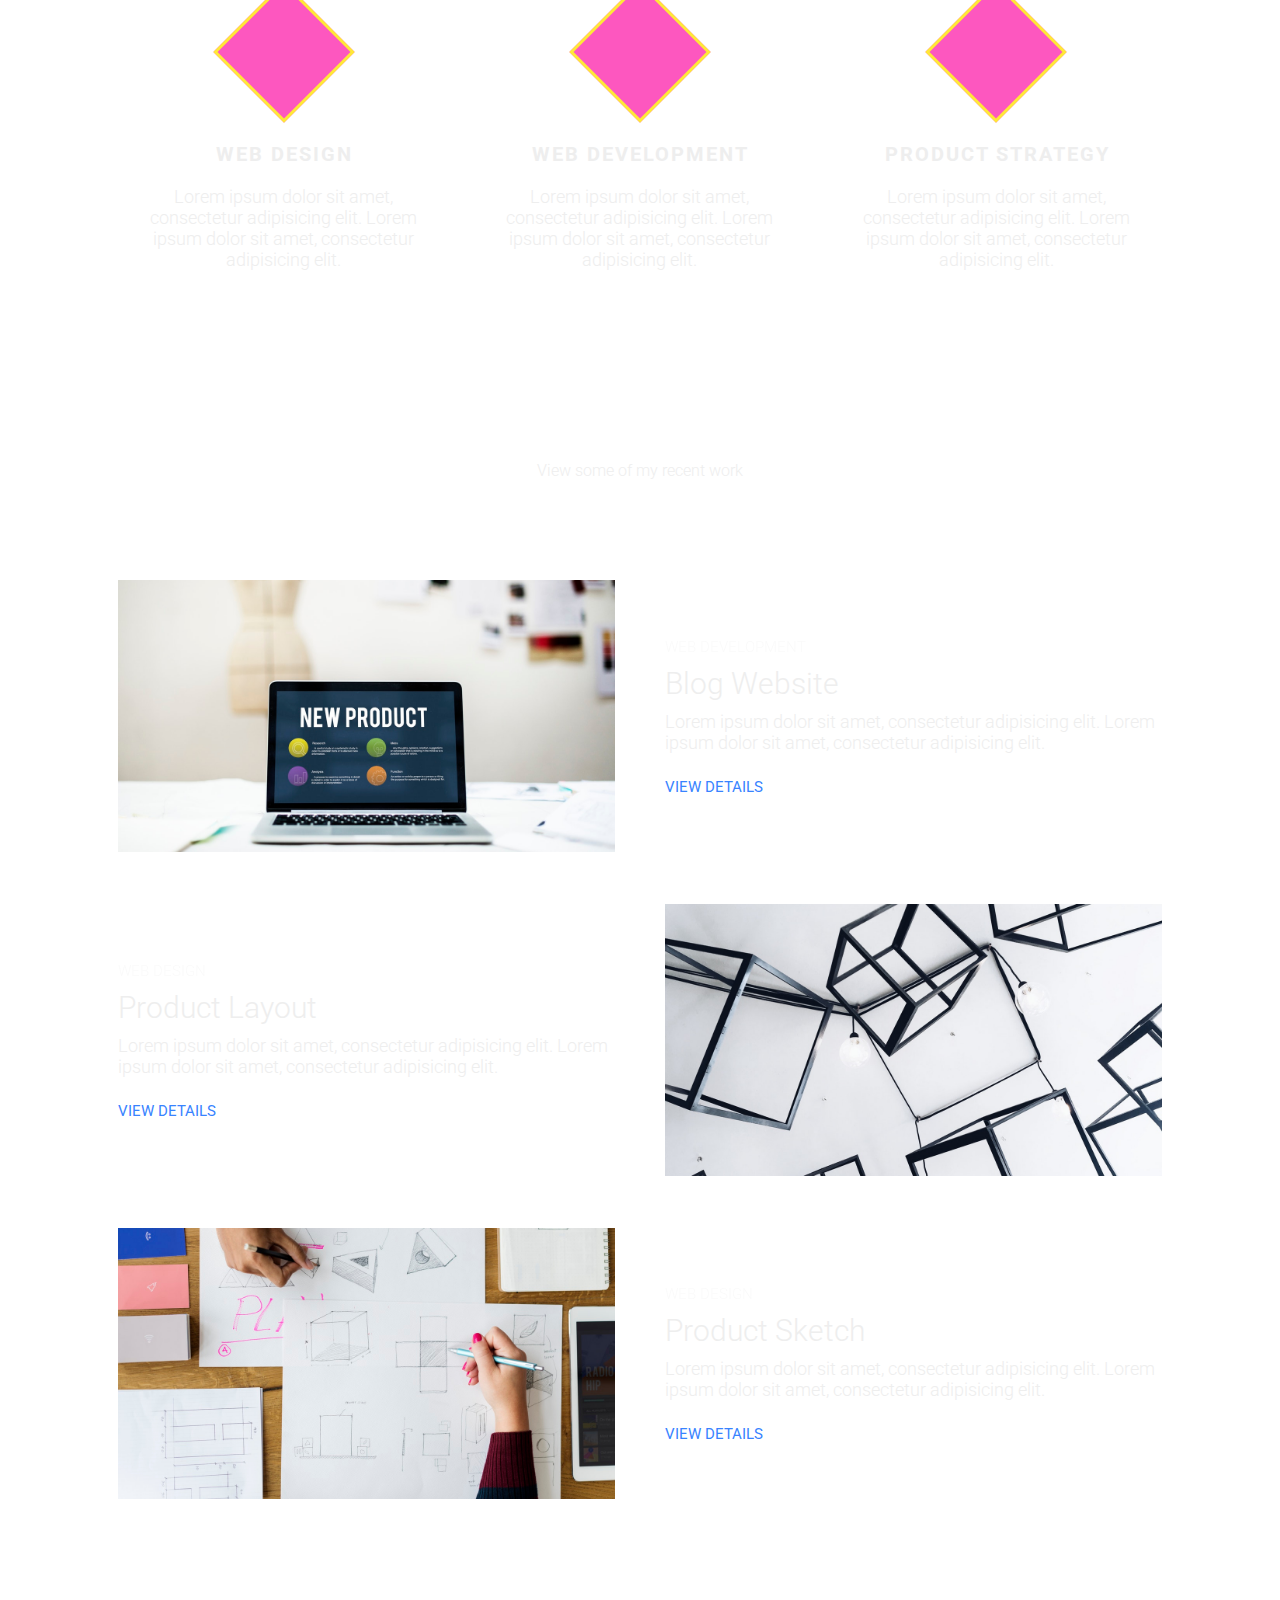
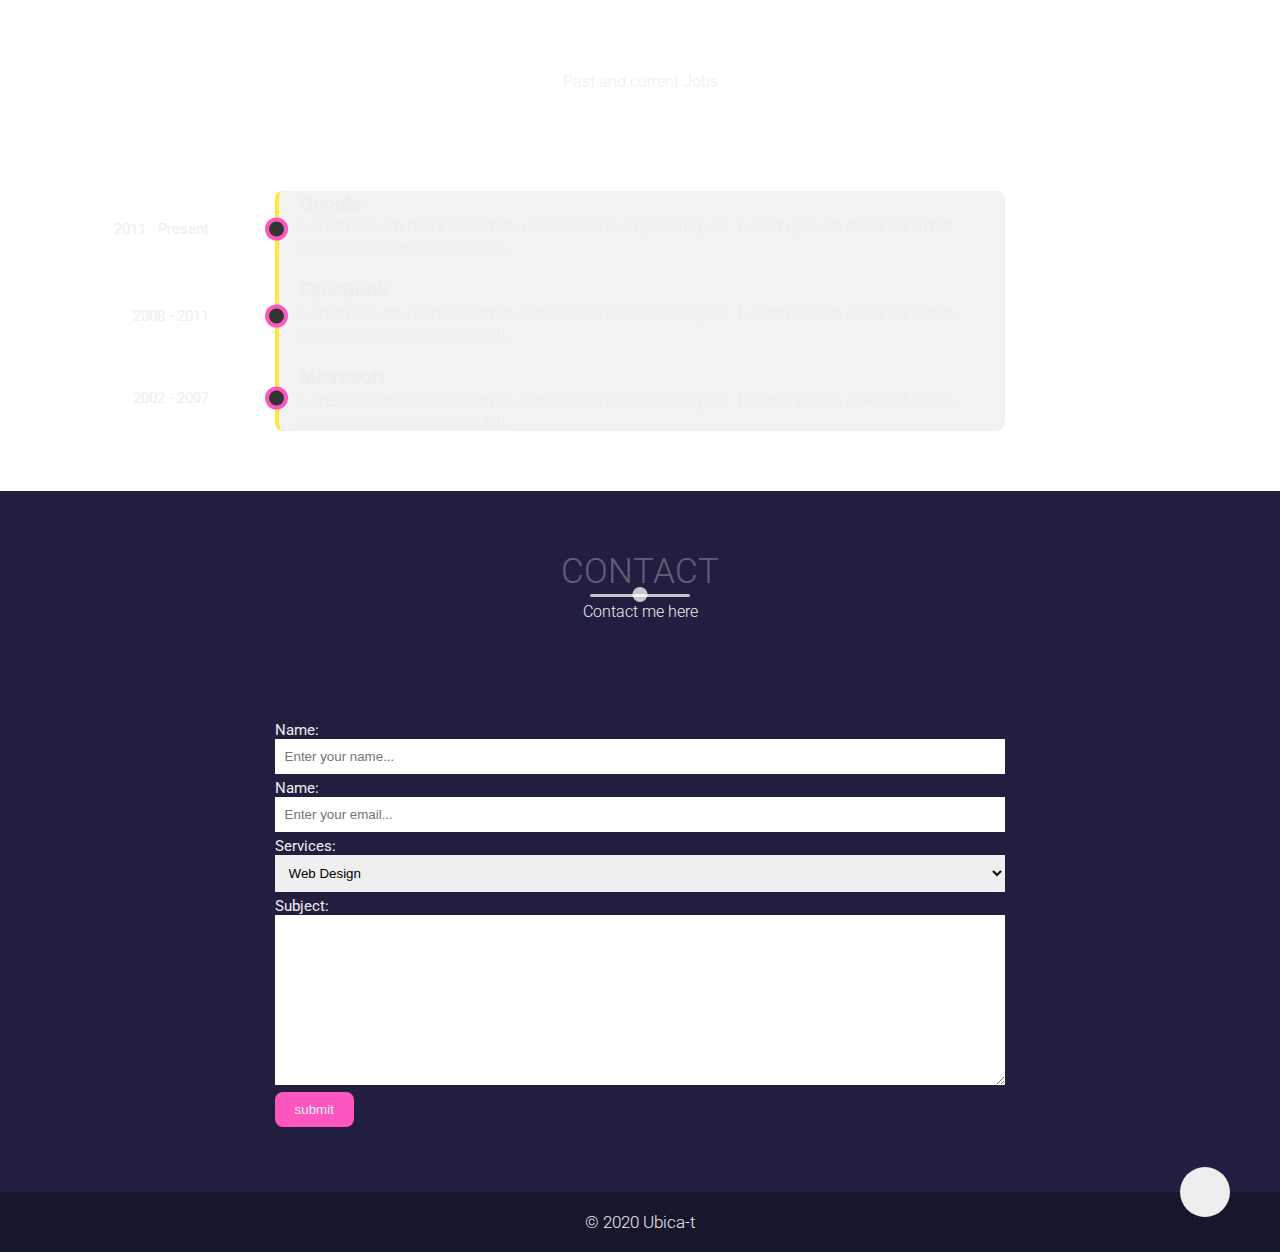
==== commit 3733589b: "end of video one" ====
--- a/index.html
+++ b/index.html
@@ -99,7 +99,7 @@
             </div>
             <div class="skill">
                 <div class="icon-container">
-                   <i class="fas fa-layer-group"></i>
+                  <i class="fas fa-code"></i>
                 </div>
                 <h1>Web development</h1>
                 <p>
@@ -109,7 +109,7 @@
             </div>
             <div class="skill">
                 <div class="icon-container">
-                   <i class="fas fa-layer-group"></i>
+                   <i class="fas fa-chart-bar"></i>
                 </div>
                 <h1>Product Strategy</h1>
                 <p>
@@ -128,7 +128,7 @@
             <h6>View some of my recent work</h6>
         </div>
         <div class="portfolio-item">
-            <div class="portfolio-img">
+            <div class="portfolio-img has-margin-right">
                 <img src="images/portitem1.jpeg" alt="">
             </div>
             <div class="portfolio-description">
@@ -141,7 +141,7 @@
             </div>
         </div>
         <div class="portfolio-item">
-            <div class="portfolio-description">
+            <div class="portfolio-description has-margin-right">
                 <h6>Web Design</h6>
                 <h1>Product Layout</h1>
                 <p>Lorem ipsum dolor sit amet, consectetur adipisicing elit.
@@ -149,13 +149,13 @@
                 </p>
                 <a href="#" class="cta">View details</a>
             </div>
-            <div class="portfolio-img">
+            <div class="portfolio-img ">
                 <img src="images/portitem2.jpeg" alt="">
             </div>
 
         </div>
         <div class="portfolio-item">
-            <div class="portfolio-img">
+            <div class="portfolio-img has-margin-right">
                 <img src="images/portitem3.jpeg" alt="">
             </div>
             <div class="portfolio-description">
@@ -232,8 +232,8 @@
 <footer class="copyright">
     <div class="up" id="up">
         <i class="fas fa-chevron-up"></i>
-        <p>&copy; 2020 Ubica-t</p>
-    </div>
+    </div>
+    <p>&copy; 2020 Ubica-t</p>
 </footer>
 
 <script src="https://ajax.googleapis.com/ajax/libs/jquery/3.3.1/jquery.min.js"></script>
--- a/main.css
+++ b/main.css
@@ -19,6 +19,10 @@
     height: 100%;
     background: url("images/sitebg.jpg") no-repeat center fixed;
     background-size: cover;
+}
+
+section {
+    padding: 6rem;
 }
 
 a{
@@ -47,7 +51,8 @@
 
 .section-heading{
     text-align: center;
-    margin-top: 10rem;
+    margin-bottom: 10rem;
+
 }
 
 .section-heading h1{
@@ -85,8 +90,10 @@
 .section-heading h6{
     font-size: 1.6rem;
     font-weight: 300;
-
-
+}
+
+.has-margin-right {
+    margin-right: 5rem;
 }
 /*End reusable*/
 
@@ -323,21 +330,210 @@
     margin: auto;
     transform: rotate(-45deg);
 }
+
+
 /*End services*/
 
 /*Start portfolio*/
+.portfolio-item{
+    display: flex;
+    align-items: center;
+    justify-content: center;
+    margin-bottom: 5rem;
+}
+
+.portfolio-item:last-child {
+    margin-bottom: 0;
+}
+
+.portfolio-img {
+    width: 50rem;
+    flex:1;
+    /*width: 10rem; todo work on the size of the images */
+
+}
+
+.portfolio-description {
+    flex: 1;
+}
+
+.portfolio-description h1 {
+    font-size: 3rem;
+    font-weight: 300;
+    margin: 1rem 0;
+
+
+}
+
+.portfolio-description h6 {
+    font-size: 1.5rem;
+    text-transform: uppercase;
+    font-weight: 300;
+    opacity: 0.3;
+}
+
+.portfolio-description .cta {
+    display: inline-block;
+    margin-top: 2.5rem;
+    font-size: 1.5rem;
+    text-transform: uppercase;
+    color: #3883ff;
+    transition: color 650ms;
+}
+
+.portfolio-description .cta:hover{
+    color: #2f67cd;
+}
 /*End services*/
 
 /*Start timeline*/
+.timeline ul{
+    border-left: 4px solid #ffe838;
+    border-radius: .8rem;
+    background-color: rgba(0,0,0,.05);
+    margin: 0 auto;
+    list-style: none;
+    text-align: left;
+    width: 70%;
+}
+
+timeline h1{
+    font-size: 2rem;
+    text-transform: uppercase;
+    font-weight: 300;
+    margin-bottom: 1rem;
+    opacity: .3;
+}
+
+.timeline .date {
+    border-bottom: 1px solid rgba(255,255,255, .1);
+    margin-bottom: 1rem;
+    padding-bottom: 1rem;
+    position: relative;
+}
+
+.timeline .date:last-of-type {
+    padding-bottom: 0;
+    margin-bottom: 0;
+    border: none;
+}
+
+.timeline .date::before,
+.timeline .date::after {
+    position: absolute;
+    display: block;
+    top: 50%;
+    transform: translateY(-50%);
+}
+
+.timeline .date::before{
+    content: attr(data-date);
+    left: -21rem;
+    text-align: right;
+    min-width: 12rem;
+    font-size: 1.5rem;
+}
+
+.timeline .date::after{
+    content: "";
+    box-shadow: 0 0 0 4px #fd57bf;
+    border-radius: 100%;
+    left: -3rem;
+    width: 1.5rem;
+    height: 1.5rem;
+    background-color: #313534;
+
+}
+
+
 /*End timeline*/
 
 /*Start contact*/
+.contact{
+    background-color: #221e3f;
+}
+
+form{
+    width: 70%;
+    margin: 0 auto;
+}
+
+form label {
+    font-size: 1.5rem;
+}
+
+input,
+select,
+textarea {
+    width: 100%;
+    padding: 1rem;
+    margin-bottom: 5px;
+    border: none;
+    outline-color: #fd57bf;
+}
+
+input[type="submit"]{
+    width: initial;
+    background-color: #fd57bf;
+    color: #eee;
+    padding: 1rem 2rem;
+    border-radius: .8rem;
+    cursor: pointer;
+    transition: background-color 650ms;
+}
+
+input[type='submit']:hover {
+    color: #221e3f;
+    background-color: #ffe838;
+}
 /*End contact*/
 
 /*Start footer*/
+.copyright {
+    width: 100%;
+    text-align: center;
+    background-color: #16162d;
+    padding: 2rem 0;
+    position: relative;
+}
+
+.up{
+    position: absolute;
+    width: 5rem;
+    height: 5rem;
+    background-color: #eeeeee;
+    top: -2.5rem;
+    right: 5rem;
+    border-radius: 100%;
+    animation: pulse 2s infinite;
+}
+
+.up i{
+    color: #16162d;
+    font-size: 2rem;
+    margin: auto;
+}
+
+.copyright p {
+    font-size: 1.7rem;
+}
 /*End footer*/
 
 /*Start animations*/
+@keyframes pulse {
+    0%{
+        box-shadow: 0 0 0 0 rgba(253, 87, 191, .99);
+    }
+    70%{
+        box-shadow: 0 0 0 2rem rgba(253, 87, 191, 0);
+    }
+
+    100% {
+        box-shadow: 0 0 0 0 rgba(253, 87, 191, 0.99);
+    }
+
+
+}
 /*End animations*/
 
 /*Start media queries*/
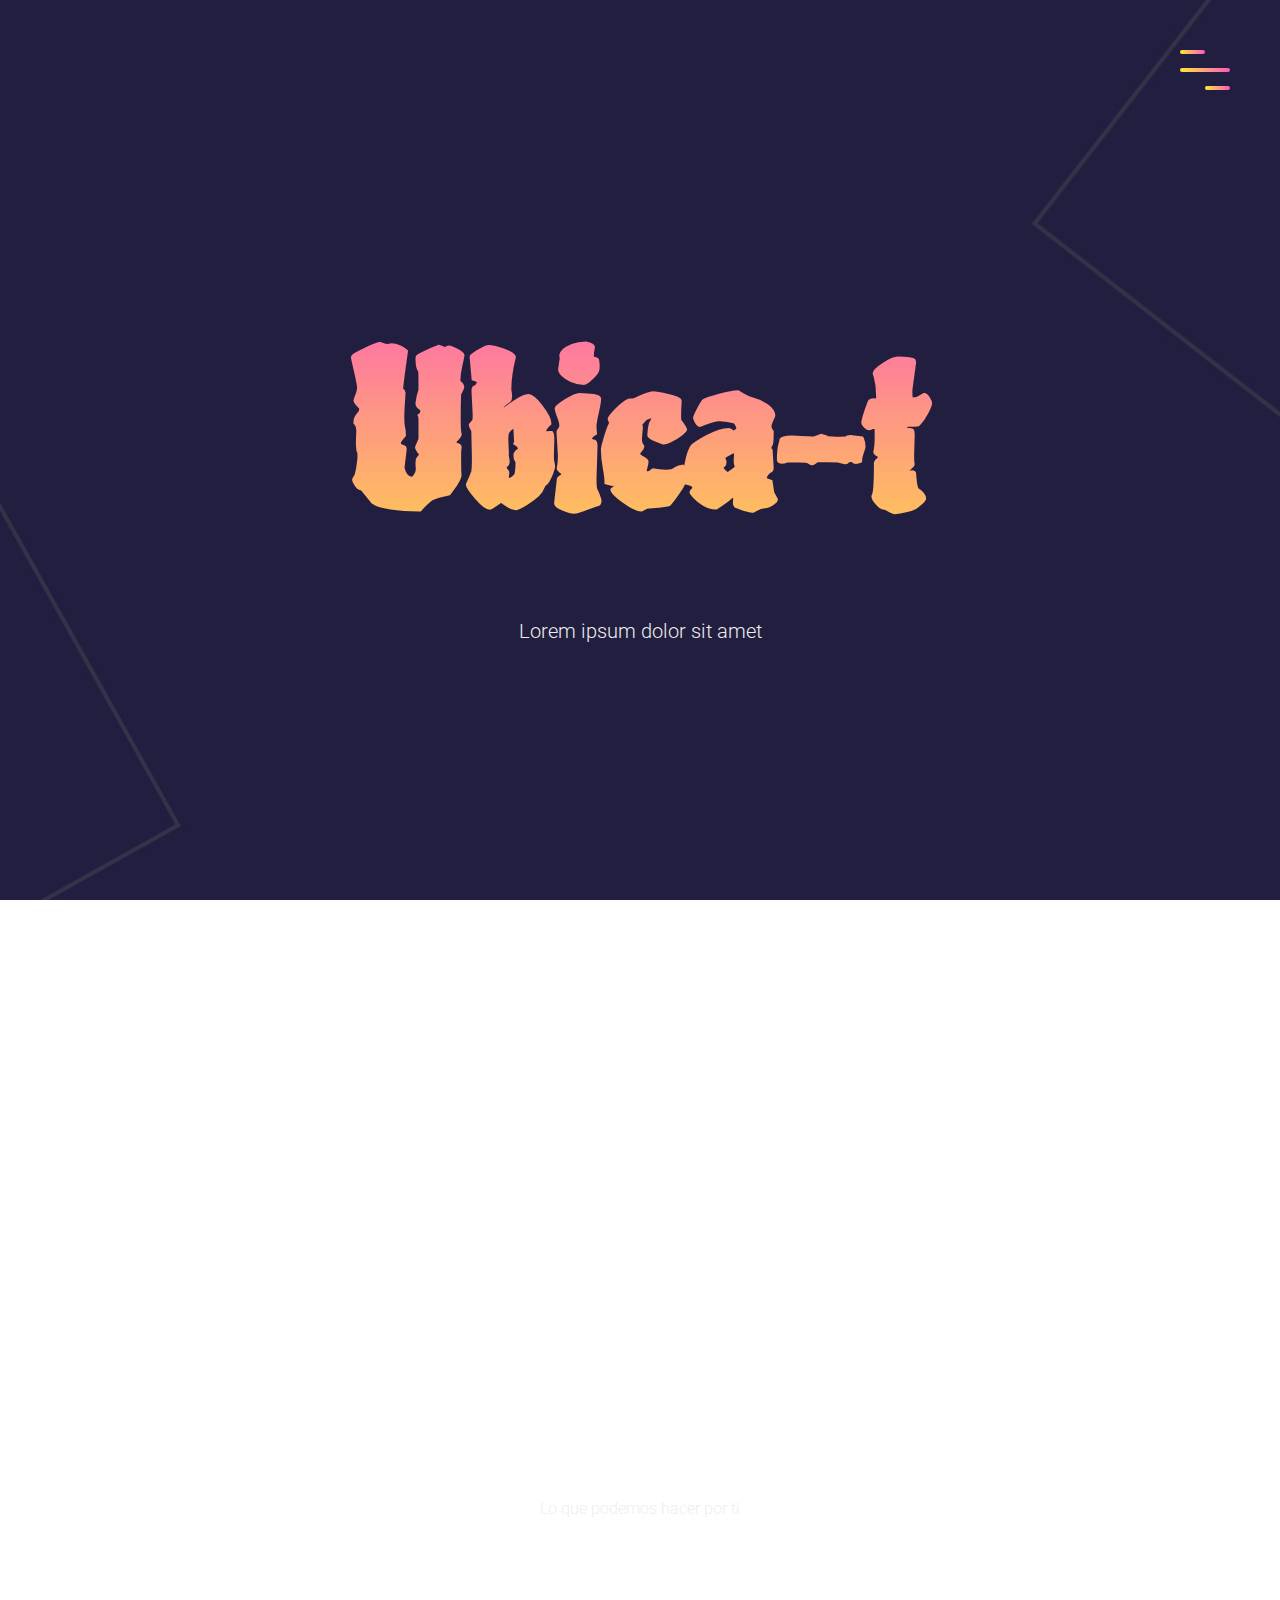
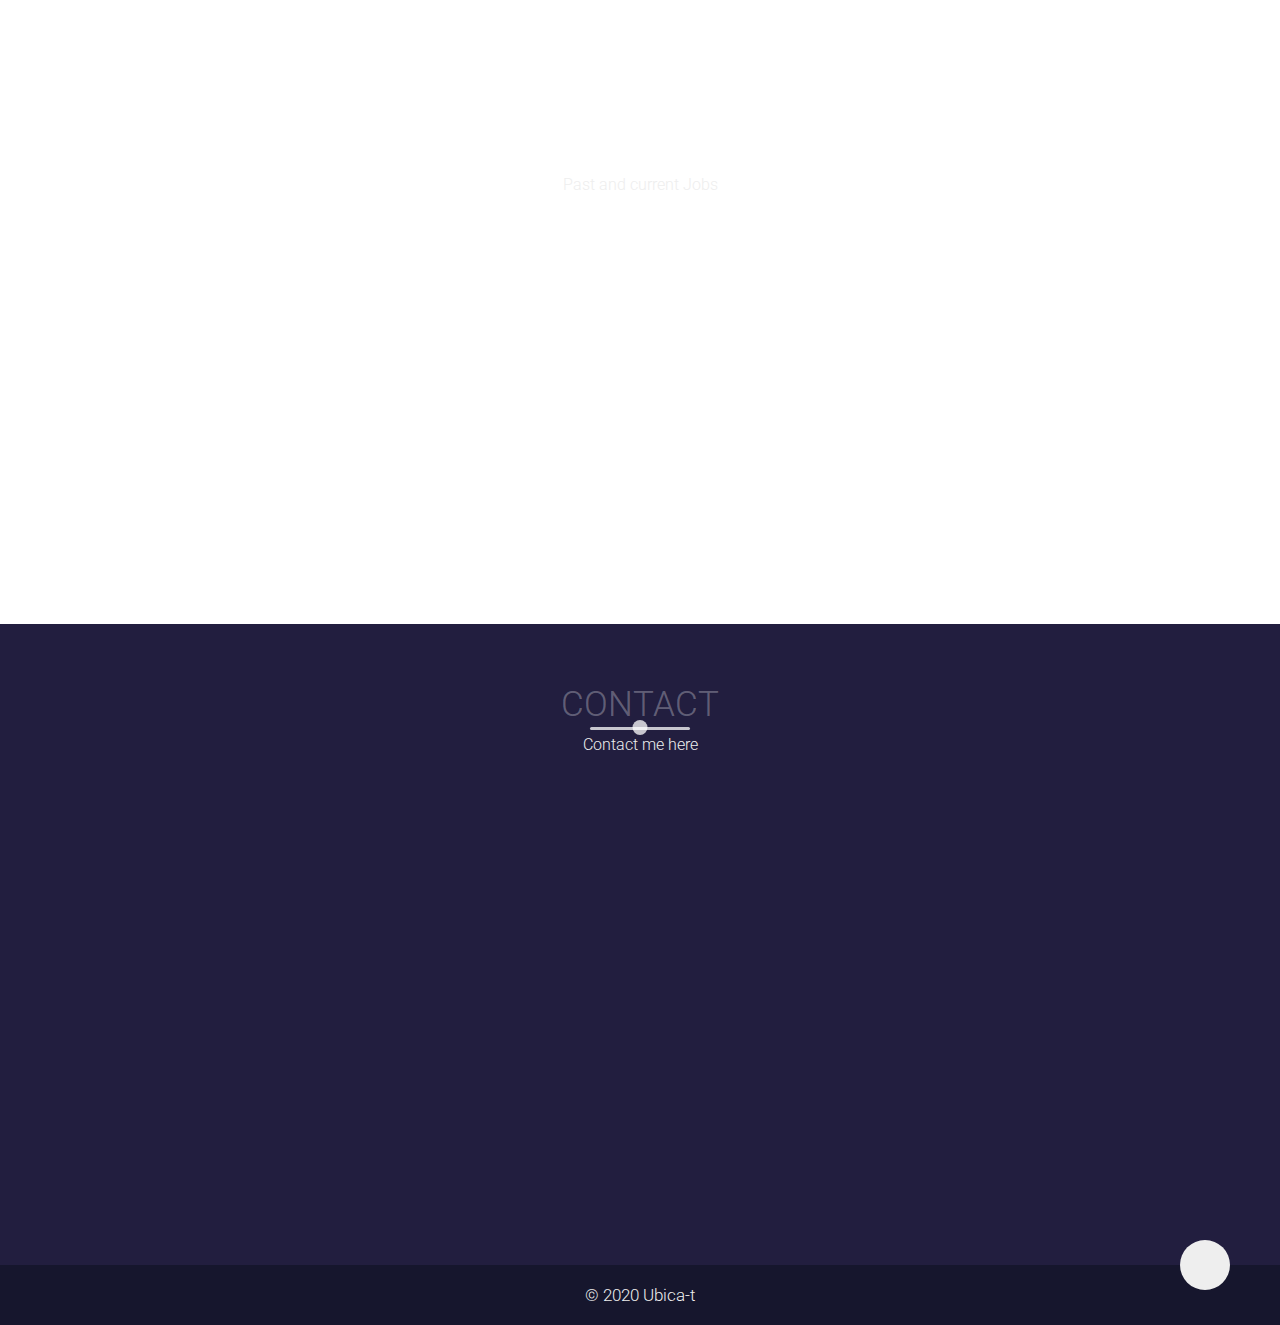
==== commit ad911e37: "video finished: animations and all sections working; only last details remains" ====
--- a/index.html
+++ b/index.html
@@ -49,10 +49,10 @@
 
 <section class="about" id="about">
     <div class="container">
-        <div class="profile-img">
+        <div class="profile-img " data-aos="fade-right" data-aos-delay="300">
             <img src="images/profile.jpeg" alt="">
         </div>
-        <div class="about-details">
+        <div class="about-details" data-aos="fade-left" data-aos-delay="600">
             <div class="about-heading">
                 <h1>Sobre</h1>
                 <h6>Nosotros</h6>
@@ -87,7 +87,7 @@
             <h6>Lo que podemos hacer por ti</h6>
         </div>
         <div class="my-skills">
-            <div class="skill">
+            <div class="skill" data-aos="fade-in" data-aos-delay="300">
                 <div class="icon-container">
                     <i class="fas fa-layer-group"></i>
                 </div>
@@ -97,7 +97,7 @@
                     Lorem ipsum dolor sit amet, consectetur adipisicing elit.
                 </p>
             </div>
-            <div class="skill">
+            <div class="skill" data-aos="fade-in" data-aos-delay="600">
                 <div class="icon-container">
                   <i class="fas fa-code"></i>
                 </div>
@@ -107,7 +107,7 @@
                     Lorem ipsum dolor sit amet, consectetur adipisicing elit.
                 </p>
             </div>
-            <div class="skill">
+            <div class="skill" data-aos="fade-in" data-aos-delay="900">
                 <div class="icon-container">
                    <i class="fas fa-chart-bar"></i>
                 </div>
@@ -128,10 +128,10 @@
             <h6>View some of my recent work</h6>
         </div>
         <div class="portfolio-item">
-            <div class="portfolio-img has-margin-right">
+            <div class="portfolio-img has-margin-right" data-aos="fade-right" data-aos-delay="300">
                 <img src="images/portitem1.jpeg" alt="">
             </div>
-            <div class="portfolio-description">
+            <div class="portfolio-description" data-aos="fade-left" data-aos-delay="600">
                 <h6>Web Development</h6>
                 <h1>Blog Website</h1>
                 <p>Lorem ipsum dolor sit amet, consectetur adipisicing elit.
@@ -141,7 +141,7 @@
             </div>
         </div>
         <div class="portfolio-item">
-            <div class="portfolio-description has-margin-right">
+            <div class="portfolio-description has-margin-right" data-aos="fade-left" data-aos-delay="900">
                 <h6>Web Design</h6>
                 <h1>Product Layout</h1>
                 <p>Lorem ipsum dolor sit amet, consectetur adipisicing elit.
@@ -149,16 +149,16 @@
                 </p>
                 <a href="#" class="cta">View details</a>
             </div>
-            <div class="portfolio-img ">
+            <div class="portfolio-img" data-aos="fade-right" data-aos-delay="1200">
                 <img src="images/portitem2.jpeg" alt="">
             </div>
 
         </div>
         <div class="portfolio-item">
-            <div class="portfolio-img has-margin-right">
+            <div class="portfolio-img has-margin-right" data-aos="fade-right" data-aos-delay="1500">
                 <img src="images/portitem3.jpeg" alt="">
             </div>
-            <div class="portfolio-description">
+            <div class="portfolio-description" data-aos="fade-left" data-aos-delay="1800">
                 <h6>Web Design</h6>
                 <h1>Product Sketch</h1>
                 <p>Lorem ipsum dolor sit amet, consectetur adipisicing elit.
@@ -176,9 +176,9 @@
             <h1>Experience</h1>
             <h6>Past and current Jobs</h6>
         </div>
-        <div class="timeline">
+        <div class="timeline" data-aos="fade-down" data-aos-delay="300">
             <ul>
-                <li class="date" data-date="2011 - Present">
+                <li class="date" data-date="2011 - Now">
                     <h1>Google</h1>
                     <p>
                         Lorem ipsum dolor sit amet, consectetur adipisicing elit.
@@ -210,17 +210,11 @@
             <h1>Contact</h1>
             <h6>Contact me here</h6>
         </div>
-        <form action="">
+        <form action="mailto:lolo.edinburgh@gmail.com"  method="POST"  enctype="text/plain" data-aos="fade-up" data-aos-delay="300">
             <label for="name">Name:</label>
             <input type="text" id="name" name="name" placeholder="Enter your name..." required>
-            <label for="email">Name:</label>
+            <label for="email">Email:</label>
             <input type="email" id="email" name="email" placeholder="Enter your email..." required>
-            <label for="service">Services:</label>
-            <select name="services" id="service">
-                <option value="">Web Design</option>
-                <option value="">Web Development</option>
-                <option value="">Web Design/Development</option>
-            </select>
             <label for="subject">Subject:</label>
             <textarea name="subject" id="subject" cols="10" rows="10"></textarea>
             <input type="submit" value="submit">
--- a/main.css
+++ b/main.css
@@ -22,7 +22,7 @@
 }
 
 section {
-    padding: 6rem;
+    padding: 6rem 0;
 }
 
 a{
@@ -397,7 +397,7 @@
     width: 70%;
 }
 
-timeline h1{
+.timeline h1{
     font-size: 2rem;
     text-transform: uppercase;
     font-weight: 300;
@@ -506,6 +506,7 @@
     right: 5rem;
     border-radius: 100%;
     animation: pulse 2s infinite;
+    cursor: pointer;
 }
 
 .up i{
@@ -537,4 +538,132 @@
 /*End animations*/
 
 /*Start media queries*/
+
+@media screen and (max-width: 768px){
+    body{
+    background: url("images/sitebg2.jpg") no-repeat center fixed;
+    background-size: cover;
+    }
+
+    .landing-text h1 {
+        font-size: 15rem;
+    }
+    .landing-text h6 {
+        font-size: 1.7rem;
+    }
+
+    .nav-list{
+        flex-direction: column;
+    }
+
+    li{
+        margin: 2rem 0;
+    }
+
+    .nav-link {
+        font-size: 4.5rem;
+    }
+
+    .about-heading h1 {
+        font-size: 8rem;
+    }
+
+    .section-heading h1 {
+        font-size: 3rem;
+    }
+
+    .about-details .nav-list {
+        flex-direction: initial;
+    }
+
+    .about-details li{
+        margin: 0 2rem;
+    }
+
+    .icon-container {
+        width: 7rem;
+        height: 7rem;
+    }
+
+    .icon-container i {
+        font-size: 4rem;
+    }
+
+    .timeline .date{
+        padding: 2rem;
+    }
+
+    .timeline ul {
+        margin: 0 0 0 auto;
+    }
+
+    .timeline .date::before {
+        left:  -15rem;
+    }
+
+    .timeline .date::after{
+        left: -1.1rem;
+    }
+}
+
+@media screen and (max-width: 600px){
+    .menu-toggler {
+        top: 2rem;
+        right: 2rem;
+    }
+
+    .landing-text h1{
+        font-size: 8rem;
+    }
+    .landing-text h6{
+        font-size: 1.4rem;
+    }
+
+    .nav-link {
+        font-size: 3.5rem;
+    }
+
+    .about .container {
+        flex-direction: column;
+    }
+
+    .profile-img {
+        margin: 0 0 7rem 0;
+    }
+
+    .portfolio-item {
+        flex-direction: column;
+    }
+
+    .portfolio-img {
+        margin: 0 0 2rem 0;
+        order: 1;
+    }
+
+    .portfolio-description {
+        margin: 0;
+        order: 2;
+    }
+
+    .timeline p {
+        font-size: 1.5rem;
+    }
+
+    .timeline .date::before {
+        font-size: 1.4rem;
+    }
+
+    .form {
+        width: 100%;
+    }
+
+    .up {
+        right: 2rem;
+    }
+
+
+
+}
+
+
 /*End media queries*/